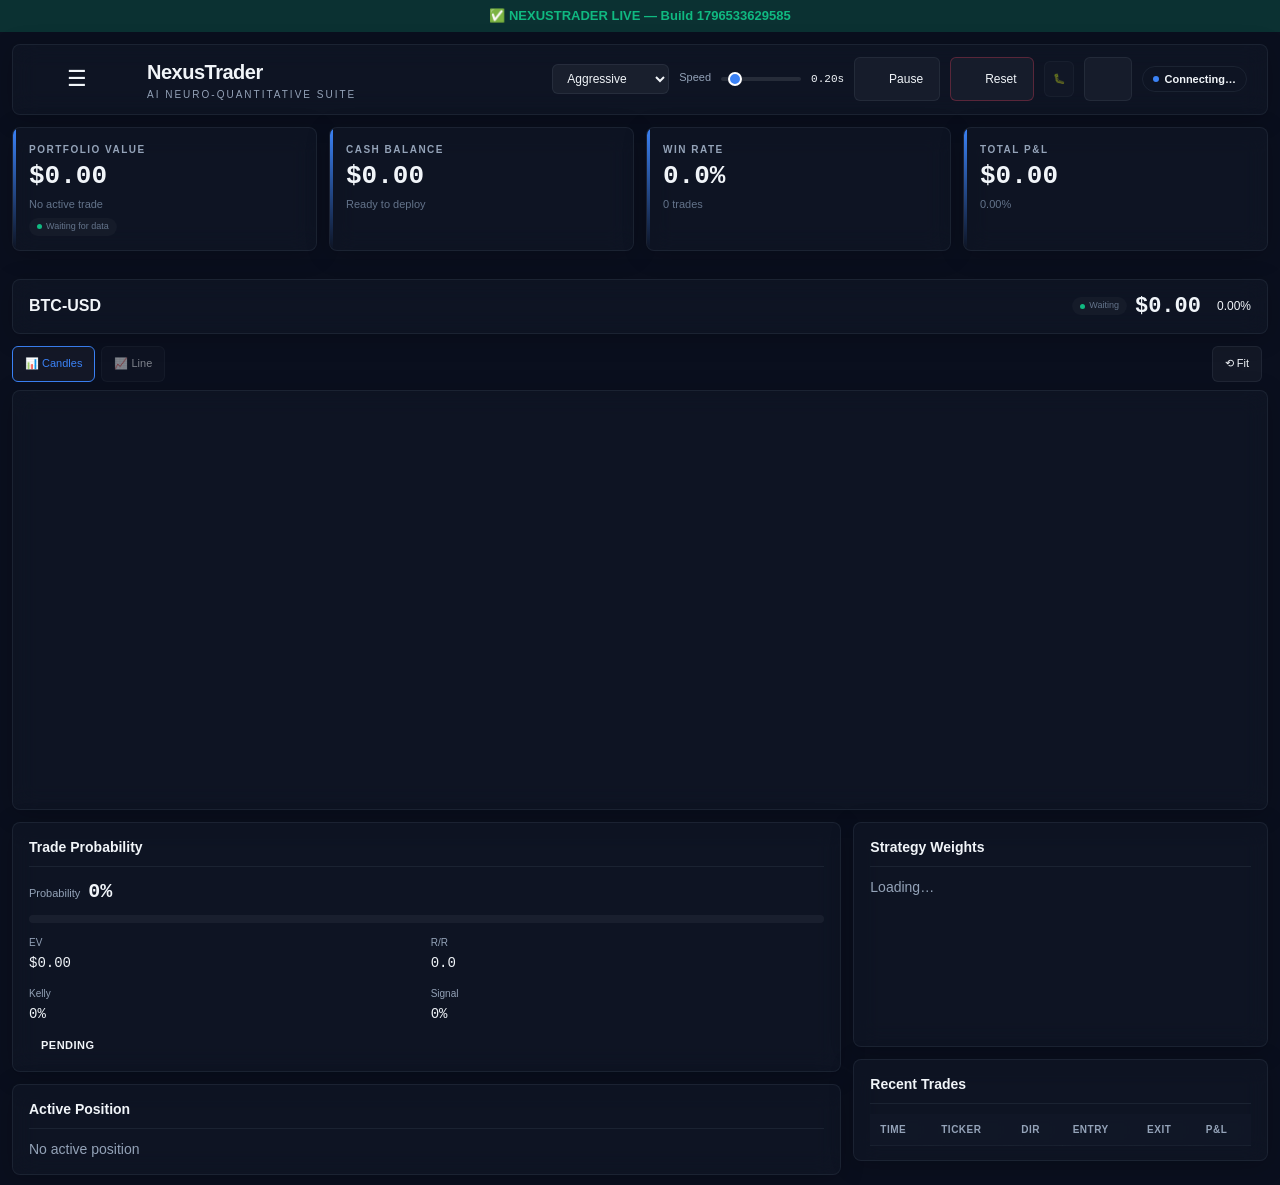
==== dashboard-v2/index.html @ 6fffb464 "swarm-dashboard iter 35: add tabindex=-1 to main for skip-link focus target" ====
<!DOCTYPE html>
<html lang="en">
<head>
  <meta charset="UTF-8">
  <meta name="viewport" content="width=device-width, initial-scale=1.0, viewport-fit=cover, user-scalable=no">
  <title>NexusTrader — AI Neuro-Quantitative Suite</title>
  <meta name="description" content="Algorithmic trading bot with real-time probability estimation, RL optimization, and LLaMA-powered analysis.">
  <meta name="build-timestamp" content="1784673479">
  <meta name="theme-color" content="#0a0f1e">
  <meta http-equiv="Cache-Control" content="no-cache, no-store, must-revalidate">
  <meta http-equiv="Pragma" content="no-cache">
  <meta http-equiv="Expires" content="0">
  <!-- Critical resource preloads: CSS + JS (system fonts = zero network dependency) -->
  <link rel="preload" href="/dashboard-v2/css/main.css?v=1784673479" as="style">
  <link rel="preload" href="/dashboard-v2/vendor/lucide.min.js" as="script">
  <link rel="preload" href="/dashboard-v2/vendor/lightweight-charts.standalone.production.js" as="script">
  <link rel="stylesheet" href="/dashboard-v2/css/main.css?v=1784673479">
  <link rel="manifest" href="/dashboard-v2/manifest.json">
  <meta name="apple-mobile-web-app-capable" content="yes">
  <meta name="apple-mobile-web-app-status-bar-style" content="black-translucent">
  <meta name="apple-mobile-web-app-title" content="NexusTrader">
  <link rel="apple-touch-icon" href="/dashboard-v2/icon-192.png">
  <link rel="icon" type="image/png" sizes="192x192" href="/dashboard-v2/icon-192.png">
  <link rel="icon" type="image/png" sizes="512x512" href="/dashboard-v2/icon-512.png">

  <!-- Vendor Libraries (self-hosted) -->
  <script src="/dashboard-v2/vendor/lightweight-charts.standalone.production.js"></script>
  <script src="/dashboard-v2/vendor/chart.umd.min.js"></script>
  <script src="/dashboard-v2/vendor/lucide.min.js"></script>

  <style>#open-drawer-btn svg{width:22px;height:22px;color:var(--text-primary)}</style>
</head>
<body>

<!-- Skip to main content link for keyboard/screen reader users -->
<a href="#main-content" class="sr-only" id="skip-link" style="position:absolute;left:-9999px;width:1px;height:1px;overflow:hidden;clip:rect(0,0,0,0)" tabindex="1">Skip to main content</a>
<script>
// Skip link: make visible on focus without inline onfocus handler (content_security_policy friendly)
document.getElementById('skip-link')?.addEventListener('focus', function() {
  this.style.position = 'fixed';
  this.style.left = '16px';
  this.style.top = '16px';
  this.style.width = 'auto';
  this.style.height = 'auto';
  this.style.background = '#111827';
  this.style.color = '#3b82f6';
  this.style.padding = '12px 20px';
  this.style.zIndex = '99999';
  this.style.borderRadius = '8px';
  this.style.fontSize = '16px';
  this.style.fontWeight = '700';
  this.style.outline = '2px solid #3b82f6';
  this.style.clip = 'auto';
  this.style.overflow = 'visible';
  this.style.textDecoration = 'none';
});
document.getElementById('skip-link')?.addEventListener('blur', function() {
  this.style.position = 'absolute';
  this.style.left = '-9999px';
  this.style.clip = 'rect(0,0,0,0)';
  this.style.overflow = 'hidden';
});
</script>

<!-- JS Alive Indicator -->
<div id="js-indicator" role="status" aria-live="polite" aria-atomic="true" style="background:rgba(244,63,94,0.2);color:var(--neon-red);text-align:center;padding:6px;font-weight:700;font-size:13px">⚡ Booting NexusTrader...</div>
<script>
(function() {
  var el = document.getElementById('js-indicator');
  if (el) {
    el.textContent = '✅ NEXUSTRADER LIVE — Build ' + Date.now();
    el.style.cssText = 'background:rgba(16,185,129,0.2);color:var(--neon-green);text-align:center;padding:6px;font-weight:700;font-size:13px';
  }
})();
</script>

<div class="dashboard-container">
<main id="main-content" role="main" tabindex="-1">

  <!-- ═════════ HEADER ═════════ -->
  <header class="glass-panel dashboard-header">
    <div class="brand">
      <button id="open-drawer-btn" class="btn" style="background:transparent;border:none;padding:6px 8px;font-size:22px;line-height:1;cursor:pointer;color:var(--text-primary);min-height:44px;min-width:44px" title="Menu" aria-label="Open navigation menu" aria-expanded="false" aria-controls="nav-drawer">
        <i data-lucide="menu" style="width:22px;height:22px" aria-hidden="true"></i>
        <span class="lucide-fallback" aria-hidden="true">☰</span>
      </button>
      <i data-lucide="cpu" style="color:var(--neon-blue);width:28px;height:28px" aria-hidden="true"></i>
      <div><h1>NexusTrader</h1><p>AI Neuro-Quantitative Suite</p></div>
    </div>
    <div class="controls-bar">
      <select id="risk-mode-select" aria-label="Risk mode">
        <option value="conservative">Conservative</option>
        <option value="aggressive" selected>Aggressive</option>
        <option value="hyper_growth">Hyper-Growth</option>
      </select>
      <label for="speed-slider" style="font-size:11px;color:var(--text-secondary)">Speed</label>
      <input type="range" id="speed-slider" min="0.05" max="1.5" step="0.05" value="0.2" style="width:80px" aria-label="Simulation speed">
      <span id="speed-label" style="font-size:11px;font-family:var(--font-mono)">0.20s</span>
      <button class="btn" id="play-pause-btn">
        <i data-lucide="pause" style="width:14px;height:14px"></i>
        <span id="play-pause-text">Pause</span>
      </button>
      <button class="btn" id="reset-btn" style="border-color:rgba(244,63,94,0.3)" aria-label="Reset simulation">
        <i data-lucide="rotate-ccw" style="color:var(--neon-red);width:14px;height:14px"></i> Reset
      </button>
      <button class="btn btn-sm" id="btn-dev-toggle" style="font-family:monospace;font-size:10px;padding:4px 8px;opacity:0.5" title="Toggle Debug Mode" aria-label="Toggle debug mode">🐛</button>
      <div class="notification-dropdown-container">
        <button class="btn" id="notification-bell-btn" style="position:relative" aria-label="Notifications" aria-haspopup="true" aria-expanded="false">
          <i data-lucide="bell" style="width:14px;height:14px"></i>
          <span id="notification-badge" style="display:none" aria-hidden="true">0</span>
        </button>
        <div id="notification-dropdown" class="glass-panel" style="display:none" role="menu" aria-label="System notifications">
          <div class="flex-between" style="border-bottom:1px solid var(--border-color);padding-bottom:8px;margin-bottom:8px">
            <span style="font-weight:600">System Alerts</span>
            <button id="clear-notifications-btn" class="btn btn-sm btn-danger">Clear All</button>
          </div>
          <div id="notification-list"></div>
        </div>
      </div>
      <div class="status-badge" id="bot-status" role="status" aria-live="polite"><span class="dot" aria-hidden="true"></span><span id="status-text">Connecting…</span></div>
      <div class="status-badge" id="safety-badge" style="display:none;background:rgba(244,63,94,0.1);border-color:var(--neon-red);color:var(--neon-red)" role="alert"><span class="dot" aria-hidden="true"></span><span id="safety-text">KillSwitch</span></div>
    </div>
  </header>

  <!-- ═════════ NAV DRAWER ═════════ -->
  <div id="nav-drawer-overlay" aria-hidden="true"></div>
  <div id="nav-drawer" role="dialog" aria-modal="true" aria-label="Navigation menu">
    <div class="flex-between" style="border-bottom:1px solid var(--border-color);padding-bottom:12px;margin-bottom:16px">
      <div style="display:flex;align-items:center;gap:8px">
        <i data-lucide="activity" style="width:18px;height:18px;color:var(--neon-blue)" aria-hidden="true"></i>
        <span style="font-weight:700;font-size:14px;letter-spacing:1px">NEXUSTRADER</span>
      </div>
      <button id="close-drawer-btn" class="btn" style="background:transparent;border:none;padding:4px" aria-label="Close navigation menu"><i data-lucide="x" style="width:18px;height:18px" aria-hidden="true"></i></button>
    </div>
    <nav style="display:flex;flex-direction:column;gap:4px" aria-label="Main navigation">
      <button class="nav-tab active" data-tab="tab-dashboard"><i data-lucide="layout-dashboard" style="width:16px;height:16px" aria-hidden="true"></i> Dashboard</button>
      <button class="nav-tab" data-tab="tab-neural" role="tab"><i data-lucide="brain-circuit" style="width:16px;height:16px" aria-hidden="true"></i> Training</button>
      <button class="nav-tab" data-tab="tab-assets" role="tab"><i data-lucide="coins" style="width:16px;height:16px;color:var(--neon-blue)" aria-hidden="true"></i> Assets</button>
      <button class="nav-tab" data-tab="tab-strategy" role="tab"><i data-lucide="trending-up" style="width:16px;height:16px;color:var(--neon-green)" aria-hidden="true"></i> Strategy</button>
      <button class="nav-tab" data-tab="tab-llm" role="tab"><i data-lucide="brain-circuit" style="width:16px;height:16px;color:var(--neon-green)" aria-hidden="true"></i> LLM</button>
      <button class="nav-tab" data-tab="tab-agents" role="tab"><i data-lucide="bot" style="width:16px;height:16px" aria-hidden="true"></i> AI Agents</button>
      <button class="nav-tab" data-tab="tab-settings" role="tab"><i data-lucide="sliders" style="width:16px;height:16px" aria-hidden="true"></i> Trading System</button>
      <button class="nav-tab" data-tab="tab-optimizations" role="tab"><i data-lucide="zap" style="width:16px;height:16px;color:var(--neon-blue)" aria-hidden="true"></i> Optimizations</button>
      <button class="nav-tab" data-tab="tab-architecture" role="tab"><i data-lucide="network" style="width:16px;height:16px" aria-hidden="true"></i> Architecture</button>
      <button class="nav-tab" data-tab="tab-logs" role="tab"><i data-lucide="terminal" style="width:16px;height:16px" aria-hidden="true"></i> System Logs</button>
    </nav>
  </div>

  <!-- ═════════ SIMULATION PROGRESS ═════════ -->
  <div id="sim-progress-container" class="glass-panel" style="display:none;padding:8px 14px;margin-bottom:12px;align-items:center;gap:10px" role="progressbar" aria-valuenow="0" aria-valuemin="0" aria-valuemax="100" aria-label="Simulation progress">
    <i data-lucide="loader-2" class="animate-spin" style="width:14px;height:14px;color:var(--neon-purple)" aria-hidden="true"></i>
    <span style="font-size:11px;font-weight:600">Simulation:</span>
    <div style="flex:1;height:6px;background:rgba(255,255,255,0.05);border-radius:3px;overflow:hidden"><div id="sim-progress-bar" style="width:0%;height:100%;background:linear-gradient(90deg,var(--neon-blue),var(--neon-purple));transition:width 0.1s"></div></div>
    <span id="sim-progress-label" style="font-size:11px;font-family:var(--font-mono);color:var(--text-secondary)">0%</span>
  </div>

  <!-- ═════════ KPI GRID ═════════ -->
  <div class="kpi-grid" role="region" aria-label="Key performance indicators">
    <div class="glass-panel kpi-card" aria-label="Portfolio value"><div class="kpi-title">Portfolio Value</div><div class="kpi-value" id="val-equity">$0.00</div><div class="kpi-sub" id="val-unrealized-pnl">No active trade</div><div class="data-freshness" id="freshness-portfolio" style="margin-top:6px"><span class="freshness-dot"></span><span class="freshness-text">Waiting for data</span></div></div>
    <div class="glass-panel kpi-card" aria-label="Cash balance"><div class="kpi-title">Cash Balance</div><div class="kpi-value" id="val-balance">$0.00</div><div class="kpi-sub">Ready to deploy</div></div>
    <div class="glass-panel kpi-card" aria-label="Win rate"><div class="kpi-title">Win Rate</div><div class="kpi-value" id="val-winrate">0.0%</div><div class="kpi-sub" id="val-trade-count">0 trades</div></div>
    <div class="glass-panel kpi-card" aria-label="Total profit and loss"><div class="kpi-title">Total P&amp;L</div><div class="kpi-value" id="val-total-pnl">$0.00</div><div class="kpi-sub" id="val-total-pnl-percent">0.00%</div></div>
  </div>

  <!-- ═════════ TICKER SWITCHER ═════════ -->
  <div class="ticker-switcher" id="ticker-switcher-bar" role="tablist" aria-label="Select ticker symbol"></div>

  <!-- ═══════════════════ TAB: DASHBOARD ═══════════════════ -->
  <div id="tab-dashboard" class="tab-content active">
    <div class="glass-panel flex-between" style="padding:10px 16px;margin-bottom:12px">
      <span id="chart-ticker-title" style="font-weight:700;font-size:16px">BTC-USD</span>
      <div style="display:flex;align-items:center;gap:8px">
        <div class="data-freshness" id="freshness-chart" role="status" aria-live="polite"><span class="freshness-dot"></span><span class="freshness-text">Waiting</span></div>
        <span id="ticker-price" style="font-size:22px;font-weight:700;font-family:var(--font-mono)">$0.00</span><span id="ticker-change" style="font-size:12px;margin-left:8px">0.00%</span>
      </div>
    </div>
    <div class="flex-between" style="margin-bottom:8px">
      <div class="chart-type-toggles" role="radiogroup" aria-label="Chart type">
        <button class="btn btn-sm chart-type-btn active" data-type="candles" role="radio" aria-checked="true">📊 Candles</button>
        <button class="btn btn-sm chart-type-btn" data-type="line" role="radio" aria-checked="false">📈 Line</button>
      </div>
      <div style="display:flex;align-items:center;gap:6px">
        <button class="btn btn-sm" id="chart-reset-zoom" title="Reset chart zoom" aria-label="Reset chart zoom">⟲ Fit</button>
        <span id="chart-data-info" style="font-size:10px;color:var(--text-secondary)"></span>
      </div>
    </div>
    <div class="glass-panel chart-container" id="main-chart" role="figure" aria-label="Price chart" aria-live="polite"></div>

    <div class="two-col" style="margin-top:12px">
      <div>
        <!-- Probability -->
        <div class="glass-panel" style="padding:14px 16px;margin-bottom:12px">
          <div class="section-title">Trade Probability</div>
          <div style="margin-bottom:8px"><span style="font-size:11px;color:var(--text-secondary)">Probability</span><span id="prob-value" style="font-size:20px;font-weight:700;margin-left:8px;font-family:var(--font-mono)">0%</span></div>
          <div class="prob-gauge-bg mb-sm"><div class="prob-gauge-fill" id="prob-gauge" style="width:0%"></div></div>
          <div class="prob-grid">
            <div><span style="font-size:10px;color:var(--text-secondary)">EV</span><br><span id="val-ev" style="font-family:var(--font-mono)">$0.00</span></div>
            <div><span style="font-size:10px;color:var(--text-secondary)">R/R</span><br><span id="val-rr" style="font-family:var(--font-mono)">0.0</span></div>
            <div><span style="font-size:10px;color:var(--text-secondary)">Kelly</span><br><span id="val-kelly" style="font-family:var(--font-mono)">0%</span></div>
            <div><span style="font-size:10px;color:var(--text-secondary)">Signal</span><br><span id="val-sig-strength" style="font-family:var(--font-mono)">0%</span></div>
          </div>
          <div style="margin-top:8px"><span id="viability-badge" class="viability-badge">PENDING</span></div>
        </div>
        <!-- Position -->
        <div class="glass-panel" style="padding:14px 16px"><div class="section-title">Active Position</div><div id="position-details-container" style="color:var(--text-secondary)">No active position</div></div>
      </div>
      <div>
        <!-- Weights -->
        <div class="glass-panel" style="padding:14px 16px;margin-bottom:12px">
          <div class="section-title">Strategy Weights</div>
          <div style="max-height:200px;overflow-y:auto;margin-bottom:8px" id="weights-container"><span style="color:var(--text-secondary)">Loading…</span></div>
          <canvas id="weights-chart" style="max-height:120px"></canvas>
        </div>
        <!-- Trades -->
        <div class="glass-panel" style="padding:14px 16px">
          <div class="section-title">Recent Trades</div>
          <div class="scroll-y" style="max-height:300px"><table class="trade-table"><thead><tr><th>Time</th><th>Ticker</th><th>Dir</th><th>Entry</th><th>Exit</th><th>P&L</th></tr></thead><tbody id="recent-trades-list"></tbody></table></div>
        </div>
      </div>
    </div>
  </div>

  <!-- ═══════════════════ TAB: TRAINING ═══════════════════ -->
  <div id="tab-neural" class="tab-content">
    <div class="two-col">
      <div>
        <div class="glass-panel" style="padding:14px 16px;margin-bottom:12px">
          <div class="section-title">Policy Brains</div>
          <div id="neural-brains-list" class="scroll-y" style="max-height:300px"></div>
          <button class="btn btn-primary mt-sm" id="btn-train-brain"><i data-lucide="brain" style="width:14px;height:14px"></i> Train Active Brain</button>
        </div>
        <div class="glass-panel" style="padding:14px 16px;margin-bottom:12px">
          <div class="section-title">Historical Pipeline</div>
          <p style="font-size:11px;color:var(--text-secondary);margin-bottom:8px">Run look-ahead labeling on historical data to train the policy network offline.</p>
          <button class="btn btn-primary" id="btn-run-training"><i data-lucide="play" style="width:14px;height:14px"></i> Run Training Pipeline</button>
        </div>
      </div>
      <div>
        <div class="glass-panel" style="padding:14px 16px">
          <div class="section-title">Neural Architecture</div>
          <div class="form-group"><label>Type</label><select id="arch-type"><option value="simple">PolicyNetwork (Simple)</option><option value="sequential">SequentialPolicyNet</option><option value="transformer">TransformerPolicyNet</option></select></div>
          <div class="form-grid">
            <div class="form-group"><label>Hidden Dim</label><input type="number" id="arch-hidden-dim" value="12"></div>
            <div class="form-group"><label>Hidden Layers</label><input type="number" id="arch-hidden-layers" value="1"></div>
            <div class="form-group"><label>Learning Rate</label><input type="number" id="arch-lr" value="0.01" step="0.001"></div>
            <div class="form-group"><label>Dropout</label><input type="number" id="arch-dropout" value="0.0" step="0.05"></div>
            <div class="form-group"><label>Optimizer</label><select id="arch-optimizer"><option>Adam</option><option>SGD</option><option>RMSprop</option></select></div>
          </div>
          <div class="card-row mt-sm"><button class="btn btn-primary" id="btn-save-arch">Save Architecture</button><button class="btn" id="btn-run-nn-tests">Run Tests</button></div>
        </div>
      </div>
    </div>
  </div>

  <!-- ═══════════════════ TAB: ASSETS ═══════════════════ -->
  <div id="tab-assets" class="tab-content">
    <div class="glass-panel" style="padding:14px 16px">
      <div class="flex-between mb-sm">
        <div class="section-title" style="margin-bottom:0;border:none">Tracked Assets</div>
        <div><span id="exchange-status" style="font-size:11px;margin-right:10px"></span><button class="btn btn-sm" id="btn-refresh-exchange">Check Exchange</button><button class="btn btn-sm btn-primary" id="btn-add-asset">+ Add Asset</button></div>
      </div>
      <div class="scroll-y" style="max-height:400px"><table class="trade-table"><thead><tr><th>Ticker</th><th>Name</th><th>Status</th><th>Added</th><th>Actions</th></tr></thead><tbody id="assets-tbody"></tbody></table></div>
    </div>
  </div>

  <!-- ═══════════════════ TAB: STRATEGY ═══════════════════ -->
  <div id="tab-strategy" class="tab-content">
    <div class="flex-between" style="margin-bottom:12px">
      <h2 style="color:var(--neon-blue);font-size:16px">🎯 Strategy Signal Monitor</h2>
      <button class="btn btn-sm" id="btn-refresh-strategy">🔄 Refresh</button>
    </div>
    <div id="strategy-panel"></div>
  </div>

  <!-- ═══════════════════ TAB: LLM ═══════════════════ -->
  <div id="tab-llm" class="tab-content">
    <h2 style="color:var(--neon-blue);font-size:16px;margin-bottom:12px">🔮 LLM Integration</h2>
    <div class="two-col">
      <div>
        <div class="glass-panel" style="padding:16px;margin-bottom:12px">
          <div class="section-title">Connection Status</div>
          <div style="margin-top:8px">
            <div>Status: <span id="llm-status-text" style="font-weight:700">Checking...</span></div>
            <div style="font-size:11px;margin-top:4px">Model: <span id="llm-status-model" style="color:var(--text-secondary)">—</span></div>
            <div style="font-size:11px">Speed: <span id="llm-status-speed" style="color:var(--text-secondary)">—</span></div>
          </div>
          <div style="margin-top:12px">
            <div style="font-size:11px;margin-bottom:4px">Last Sentiment:</div>
            <div>Direction: <span id="llm-sentiment-dir" style="font-weight:700">—</span></div>
            <div>Score: <span id="llm-sentiment-score" style="color:var(--text-secondary)">—</span></div>
          </div>
        </div>
        <div class="glass-panel" style="padding:16px">
          <div class="section-title">Actions</div>
          <div class="card-row" style="margin-top:8px">
            <button class="btn btn-sm" id="btn-llm-test">🧪 Test Query</button>
            <button class="btn btn-sm" id="btn-llm-sentiment">📈 Sentiment Analysis</button>
            <button class="btn btn-sm" id="btn-llm-regime">🔄 Regime Detection</button>
          </div>
        </div>
      </div>
      <div>
        <div class="glass-panel" style="padding:16px;margin-bottom:12px">
          <div class="section-title">Configuration</div>
          <div class="form-group"><label>Host</label><input id="llm-host" placeholder="192.168.0.77"></div>
          <div class="form-group"><label>Port</label><input id="llm-port" placeholder="8080"></div>
          <div class="form-group toggle"><span>Enable LLaMA</span><label><input type="checkbox" id="llm-enabled"><span class="track"></span></label></div>
          <div class="form-group toggle"><span>Fallback to OpenClaw</span><label><input type="checkbox" id="llm-fallback"><span class="track"></span></label></div>
          <div style="display:flex;gap:8px;margin-top:10px"><button class="btn btn-sm" id="btn-llm-save">💾 Save Config</button><button class="btn btn-sm" id="btn-llm-refresh">🔄 Refresh</button></div>
        </div>
      </div>
    </div>
    <div class="glass-panel" style="padding:16px;margin-top:10px" id="llm-result"><p style="color:var(--text-secondary)">Results appear here...</p></div>
  </div>

  <!-- ═══════════════════ TAB: AI AGENTS ═══════════════════ -->
  <div id="tab-agents" class="tab-content">
    <div class="flex-between" style="margin-bottom:12px">
      <h2 style="color:var(--neon-blue);font-size:16px">🤖 Quant Team Agents</h2>
      <div style="display:flex;gap:8px"><button class="btn btn-sm" id="btn-trigger-all">⚡ Trigger All</button><button class="btn btn-sm" id="btn-refresh-agents">🔄 Refresh</button></div>
    </div>
    <div id="agents-container"></div>
    <div class="flex-between" style="margin:16px 0 8px 0"><h3 style="color:var(--neon-green);font-size:14px">📝 Agent Prompts</h3><button class="btn btn-sm" id="btn-save-prompts">💾 Save Current Prompt</button></div>
    <div id="prompts-tab-container" class="glass-panel" style="padding:16px"></div>
    <div style="margin:16px 0 8px 0"><h3 style="color:var(--neon-yellow);font-size:14px">⚙️ Agent LLM Config</h3></div>
    <div class="glass-panel" style="padding:16px">
      <div class="form-grid">
        <div class="form-group"><label>Provider</label><input id="agent-llm-provider" placeholder="anthropic"></div>
        <div class="form-group"><label>Model</label><input id="agent-llm-model" placeholder="claude-sonnet-4-20250514"></div>
        <div class="form-group"><label>Base URL</label><input id="agent-llm-url" placeholder="https://api.anthropic.com"></div>
      </div>
      <div class="form-group toggle"><span>Enable Agents</span><label><input type="checkbox" id="agent-llm-enabled"><span class="track"></span></label></div>
      <button class="btn btn-sm" id="btn-save-agent-llm" style="margin-top:8px">💾 Save LLM Config</button>
    </div>
  </div>

  <!-- ═══════════════════ TAB: TRADING SYSTEM ═══════════════════ -->
  <div id="tab-settings" class="tab-content">
    <div class="two-col">
      <div>
        <div class="glass-panel" style="padding:14px 16px;margin-bottom:12px">
          <div class="section-title">Trading Configuration</div>
          <div class="form-grid">
            <div class="form-group"><label>Max Position Size ($)</label><input type="number" id="config-max-position"></div>
            <div class="form-group"><label>Max Drawdown (%)</label><input type="number" id="config-max-drawdown"></div>
            <div class="form-group"><label>Cooldown (min)</label><input type="number" id="config-cooldown"></div>
            <div class="form-group"><label>TP Multiplier</label><input type="number" id="config-tp" step="0.1"></div>
            <div class="form-group"><label>SL Multiplier</label><input type="number" id="config-sl" step="0.1"></div>
          </div>
          <div class="card-row mt-sm"><button class="btn btn-primary" id="btn-save-config">Save Config</button><button class="btn" id="btn-reset-cooldowns">Reset Cooldowns</button></div>
        </div>

        <div class="glass-panel broker-config-panel">
          <div class="section-title">Broker Configuration</div>
          <div id="broker-status-display" style="font-size:11px;margin-bottom:10px"></div>
          <div class="form-grid">
            <div class="form-group"><label>Broker</label><select id="config-broker-type"><option value="kraken">Kraken</option><option value="coinbase">Coinbase</option><option value="binance">Binance</option></select></div>
            <div class="form-group"><label>API Key</label><input type="text" id="config-broker-key" placeholder="Your API key"></div>
            <div class="form-group"><label>API Secret</label><input type="password" id="config-broker-secret" placeholder="Your API secret"></div>
            <div class="form-group"><label>Trading Mode</label><select id="config-trading-mode"><option value="paper">Paper Trading</option><option value="live">Live Trading</option></select></div>
          </div>
          <div class="card-row mt-sm"><button class="btn btn-primary" id="btn-save-broker">Save Broker Config</button><button class="btn btn-success" id="btn-test-broker">Test Connection</button></div>
        </div>

        <div class="glass-panel" style="padding:14px 16px">
          <div class="section-title">Daily Profit Goal</div>
          <div class="form-group"><label>Target ($)</label><input type="number" id="daily-goal-amount"></div>
          <div class="form-group toggle"><span>Enable Goal</span><label><input type="checkbox" id="daily-goal-enabled"><span class="track"></span></label></div>
          <div id="daily-goal-status" style="font-size:11px;color:var(--text-secondary);margin-bottom:8px"></div>
          <button class="btn btn-primary" id="btn-set-daily-goal">Set Goal</button>
        </div>
      </div>
      <div>
        <div class="glass-panel" style="padding:14px 16px;margin-bottom:12px">
          <div class="section-title">Backtest</div>
          <button class="btn btn-primary mb-sm" id="btn-backtest">Run Backtest</button>
          <div id="backtest-results" style="font-size:11px;max-height:300px;overflow-y:auto"></div>
        </div>
        <div class="glass-panel" style="padding:14px 16px">
          <div class="section-title">Backups</div>
          <button class="btn btn-primary" id="btn-create-backup">Create Backup</button>
        </div>
      </div>
    </div>
  </div>

  <!-- ═══════════════════ TAB: OPTIMIZATIONS ═══════════════════ -->
  <div id="tab-optimizations" class="tab-content">
    <div class="glass-panel" style="padding:14px 16px">
      <div class="section-title">Optimization Suggestions</div>
      <div id="optimizations-list" class="scroll-y" style="max-height:400px"></div>
      <div class="card-row mt-sm">
        <button class="btn btn-primary" id="btn-apply-all-opts">Apply All</button>
        <button class="btn" id="btn-review-opts">Review</button>
        <button class="btn" id="btn-opt-params">Optimize Parameters</button>
        <button class="btn" id="btn-opt-longterm">📈 Long-Term Optimize</button>
        <button class="btn btn-sm btn-danger" id="btn-flush-opts">🗑️ Flush All</button>
      </div>
    </div>
  </div>

  <!-- ═══════════════════ TAB: ARCHITECTURE ═══════════════════ -->
  <div id="tab-architecture" class="tab-content">
    <div class="flex-between" style="margin-bottom:12px">
      <h2 style="color:var(--neon-blue);font-size:16px">🏗️ System Architecture</h2>
      <button class="btn btn-sm" id="btn-refresh-arch">🔄 Refresh</button>
    </div>
    <div id="architecture-diagram"></div>
  </div>

  <!-- ═══════════════════ TAB: SYSTEM LOGS ═══════════════════ -->
  <div id="tab-logs" class="tab-content">
    <div class="glass-panel" style="padding:14px 16px">
      <div class="flex-between mb-sm"><div class="section-title" style="margin-bottom:0;border:none">System Logs</div><button class="btn btn-sm" id="btn-refresh-logs">🔄 Refresh</button></div>
      <div id="system-logs" class="scroll-y" style="max-height:500px;font-family:var(--font-mono)"></div>
    </div>
  </div>

</main>
</div><!-- /.dashboard-container -->

<!-- Toast Container -->
<div id="toast-container" role="status" aria-live="polite" aria-relevant="additions" aria-label="Notifications"></div>

<!-- Fatal Error Display -->
<div id="fatal-error-display" style="display:none;position:fixed;bottom:0;left:0;right:0;background:rgba(244,63,94,0.95);color:white;padding:12px;z-index:99999;font-family:monospace;font-size:12px;max-height:200px;overflow-y:auto" role="alert" aria-live="assertive" aria-label="Fatal error"></div>

<script>
// Global error trap
window.onerror = function(m,u,l,c,e) {
  var el = document.getElementById('fatal-error-display');
  el.style.display='block';
  el.innerHTML+='<div>❌ '+m+'<br><small>'+u+':'+l+'</small></div>';
};
window.addEventListener('unhandledrejection',function(e) {
  var el = document.getElementById('fatal-error-display');
  el.style.display='block';
  el.innerHTML+='<div>❌ Promise: '+(e.reason||'unknown')+'</div>';
});
</script>

<!-- Service Worker Registration -->
<script>
if ('serviceWorker' in navigator) {
  window.addEventListener('load', () => {
    navigator.serviceWorker.register('/dashboard-v2/sw.js').then((reg) => {
      console.log('[SW] Registered:', reg.scope);
    }).catch((err) => {
      console.log('[SW] Registration failed:', err);
    });
  });
}
</script>

<!-- Application Scripts (order matters!) — cache bust via inline timestamp -->
<script>
(function() { 
  var ts = Date.now();
  var scripts = ['api','router','dashboard','neural','assets','llm','agents','settings','strategy','optimizations','architecture','logs'];
  function loadNext(i) {
    if (i >= scripts.length) return;
    var s = document.createElement('script');
    s.src = '/dashboard-v2/js/' + scripts[i] + '.js?v=' + ts;
    s.onload = function() { loadNext(i+1); };
    s.onerror = function() { console.error('Failed to load ' + scripts[i]); loadNext(i+1); };
    document.body.appendChild(s);
  }
  loadNext(0);
})();
</script>
<noscript><div style="background:rgba(244,63,94,0.2);color:var(--neon-red);text-align:center;padding:20px;font-weight:700">JavaScript is required to run NexusTrader Dashboard.</div></noscript>

</body>
</html>
---- dashboard-v2/css/main.css ----
/**
 * main.css — NexusTrader Dashboard v3
 * Design System: Dark cyberpunk with neon accents
 * Clean, consistent, no specificity wars
 */

/* ═══════════ DESIGN TOKENS ═══════════ */
:root {
  --bg-deep: #0a0f1e;
  --bg-card: #111827;
  --bg-surface: rgba(17, 24, 39, 0.6);
  --text-primary: #f1f5f9;
  --text-secondary: #94a3b8;
  --text-muted: #64748b;
  --border-color: rgba(148, 163, 184, 0.1);
  --border-hover: rgba(148, 163, 184, 0.2);
  --neon-blue: #3b82f6;
  --neon-green: #10b981;
  --neon-red: #f43f5e;
  --neon-purple: #8b5cf6;
  --neon-yellow: #f59e0b;
  --neon-cyan: #06b6d4;
  --neon-pink: #ec4899;
  --font-mono: 'JetBrains Mono', 'Fira Code', 'Cascadia Code', 'Menlo', 'Consolas', monospace;
  --radius: 8px;
  --radius-sm: 6px;
  --transition: 0.2s ease;
  --shadow-card: 0 4px 24px rgba(0,0,0,0.2);
  --shadow-dropdown: 0 12px 40px rgba(0,0,0,0.6);
  --focus-ring: 0 0 0 2px rgba(59,130,246,0.3);
}

/* ═══════════ RESET ═══════════ */
*, *::before, *::after { box-sizing: border-box; margin: 0; padding: 0; }
html { -webkit-text-size-adjust: 100%; }
/* System font stack — no web fonts, no FOIT, no FOUT. Renders instantly on all platforms.
   Mono stack: JetBrains → Fira → Cascadia → Menlo → Consolas → monospace */
body {
  background: var(--bg-deep);
  color: var(--text-primary);
  font-family: -apple-system, BlinkMacSystemFont, 'Segoe UI', Roboto, 'Helvetica Neue', Arial, sans-serif;
  font-size: 14px;
  line-height: 1.5;
  min-height: 100vh;
  -webkit-font-smoothing: antialiased;
}

/* ═══════════ LAYOUT ═══════════ */
.dashboard-container { max-width: 1440px; margin: 0 auto; padding: 12px; }

.dashboard-header {
  display: flex; align-items: center; justify-content: space-between;
  padding: 12px 20px; margin-bottom: 12px; flex-wrap: wrap; gap: 12px;
}
.brand { display: flex; align-items: center; gap: 12px; }
.brand h1 { font-size: 20px; font-weight: 700; letter-spacing: -0.5px; }
.brand p { font-size: 10px; color: var(--text-secondary); text-transform: uppercase; letter-spacing: 2px; }
.controls-bar { display: flex; align-items: center; gap: 10px; flex-wrap: wrap; }

.two-col { display: grid; grid-template-columns: 2fr 1fr; gap: 12px; align-items: start; }
/* Firefox: ensure grid gap respected */
@supports not (gap: 12px) { .two-col > * { margin-bottom: 12px; } .two-col > *:last-child { margin-bottom: 0; } }
@media (max-width: 900px) { .two-col { grid-template-columns: 1fr; } }

/* ═══════════ GLASS PANEL ═══════════ */
.glass-panel {
  background: var(--bg-surface);
  border: 1px solid var(--border-color);
  border-radius: var(--radius);
  box-shadow: var(--shadow-card);
  /* Safari: backdrop-filter needs -webkit- prefix before standard */
  -webkit-backdrop-filter: blur(12px);
  backdrop-filter: blur(12px);
}
/* Safari fallback: if backdrop-filter unsupported, use solid background */
@supports not ((-webkit-backdrop-filter: blur(12px)) or (backdrop-filter: blur(12px))) {
  .glass-panel { background: rgba(17, 24, 39, 0.95); }
}

/* ═══════════ BUTTONS ═══════════ */
.btn {
  background: rgba(255, 255, 255, 0.04);
  border: 1px solid var(--border-color);
  color: var(--text-primary);
  padding: 8px 16px; border-radius: var(--radius-sm);
  cursor: pointer; font-family: inherit; font-size: 12px; font-weight: 500;
  transition: all var(--transition);
  display: inline-flex; align-items: center; gap: 4px;
  white-space: nowrap; min-height: 44px;
  /* Ensure visible focus on touch */
  -webkit-tap-highlight-color: rgba(59,130,246,0.3);
}
.btn:hover { background: rgba(255, 255, 255, 0.08); border-color: var(--border-hover); }
.btn:active { transform: scale(0.97); }
.btn:disabled { opacity: 0.4; cursor: not-allowed; pointer-events: none; }

.btn-sm { padding: 6px 12px; font-size: 11px; min-height: 36px; }
.btn-primary { background: rgba(59, 130, 246, 0.15); border-color: rgba(59, 130, 246, 0.3); color: var(--neon-blue); }
.btn-primary:hover { background: rgba(59, 130, 246, 0.25); }
.btn-success { background: rgba(16, 185, 129, 0.15); border-color: rgba(16, 185, 129, 0.3); color: var(--neon-green); }
.btn-success:hover { background: rgba(16, 185, 129, 0.25); }
.btn-danger { background: rgba(244, 63, 94, 0.1); border-color: rgba(244, 63, 94, 0.2); color: var(--neon-red); }
.btn-danger:hover { background: rgba(244, 63, 94, 0.2); }

/* ═══════════ FORM VALIDATION ═══════════ */
input.error, select.error, textarea.error {
  border-color: var(--neon-red) !important;
  box-shadow: 0 0 0 2px rgba(244, 63, 94, 0.15) !important;
}
input.valid, select.valid, textarea.valid {
  border-color: var(--neon-green) !important;
  box-shadow: 0 0 0 2px rgba(16, 185, 129, 0.1) !important;
}
.validation-message {
  font-size: 10px; margin-top: 2px; display: none;
}
.validation-message.error { display: block; color: var(--neon-red); }
.validation-message.valid { display: block; color: var(--neon-green); }
input:user-invalid, select:user-invalid, textarea:user-invalid {
  border-color: var(--neon-red);
  box-shadow: 0 0 0 2px rgba(244, 63, 94, 0.1);
}

/* ═══════════ EMPTY STATE ═══════════ */
.empty-state {
  display: flex; flex-direction: column; align-items: center;
  justify-content: center; padding: 40px 20px; text-align: center;
}
.empty-state-icon {
  font-size: 48px; margin-bottom: 16px; opacity: 0.4;
}
.empty-state-title {
  font-size: 16px; font-weight: 600; color: var(--text-secondary);
  margin-bottom: 8px;
}
.empty-state-desc {
  font-size: 12px; color: var(--text-muted);
  max-width: 320px; line-height: 1.5; margin-bottom: 16px;
}

/* Empty state role="status" for screen readers to announce dynamic content */
.empty-state[role="status"] { outline: none; }

/* ═══════════ FORM ELEMENTS ═══════════ */
input, select, textarea {
  background: rgba(255, 255, 255, 0.05);
  border: 1px solid var(--border-color);
  color: var(--text-primary);
  padding: 6px 10px; border-radius: var(--radius-sm);
  font-family: inherit; font-size: 12px; outline: none;
  transition: border-color var(--transition);
}
input:focus, select:focus, textarea:focus { border-color: var(--neon-blue); box-shadow: 0 0 0 2px rgba(59,130,246,0.15); }
input[type="range"] { padding: 0; height: 4px; background: rgba(255,255,255,0.1); border: none; -webkit-appearance: none; cursor: pointer; }
input[type="range"]::-webkit-slider-thumb { -webkit-appearance: none; width: 14px; height: 14px; border-radius: 50%; background: var(--neon-blue); border: 2px solid white; cursor: pointer; }
select { cursor: pointer; appearance: auto; }
select option { background: #1a1f2e; color: #e2e8f0; }
textarea { width: 100%; min-height: 80px; font-family: var(--font-mono); font-size: 11px; resize: vertical; line-height: 1.6; }
label { font-size: 12px; color: var(--text-secondary); display: block; margin-bottom: 4px; }
.form-group { margin-bottom: 10px; }
.form-group input, .form-group select { width: 100%; }
.form-grid { display: grid; grid-template-columns: repeat(auto-fit, minmax(160px, 1fr)); gap: 10px; }
@supports not (gap: 10px) { .form-grid > * { margin-bottom: 10px; } }

/* ═══════════ TOGGLE SWITCH ═══════════ */
.toggle { display: flex; align-items: center; justify-content: space-between; gap: 8px; }
.toggle input[type="checkbox"] { 
  position: absolute; width: 1px; height: 1px; padding: 0; margin: -1px;
  overflow: hidden; clip: rect(0,0,0,0); border: 0; 
}
.toggle .track {
  width: 40px; height: 22px; background: rgba(255,255,255,0.12);
  border: 2px solid rgba(255,255,255,0.2); border-radius: 11px;
  cursor: pointer; position: relative; transition: all 0.25s ease;
  display: inline-block; flex-shrink: 0;
}
.toggle .track::after {
  content: ''; position: absolute; top: 2px; left: 2px;
  width: 14px; height: 14px; background: #94a3b8; border-radius: 50%;
  transition: all 0.25s ease;
}
/* Allow keyboard focus on the hidden checkbox via the visible track label */
.toggle input:focus-visible + .track { outline: 2px solid var(--neon-blue); outline-offset: 3px; }
.toggle input:checked + .track { background: var(--neon-blue); border-color: var(--neon-blue); }
.toggle input:checked + .track::after { transform: translateX(18px); background: white; }

/* ═══════════ KPI CARDS ═══════════ */
.kpi-grid { display: grid; grid-template-columns: repeat(auto-fit, minmax(200px, 1fr)); gap: 12px; margin-bottom: 16px; }
@supports not (gap: 12px) { .kpi-grid > * { margin-bottom: 12px; } }
@media (max-width: 500px) { .kpi-grid { grid-template-columns: 1fr 1fr; } }
.kpi-card { padding: 14px 16px; position: relative; overflow: hidden; }
.kpi-card::after {
  content: ''; position: absolute; top: 0; left: 0; width: 3px; height: 100%;
  background: linear-gradient(180deg, var(--neon-blue), transparent);
  border-radius: var(--radius) 0 0 var(--radius);
}
.kpi-title { font-size: 10px; color: var(--text-secondary); text-transform: uppercase; letter-spacing: 1.5px; font-weight: 600; }
.kpi-value { font-size: 26px; font-weight: 700; font-family: var(--font-mono); margin: 4px 0; line-height: 1.2; transition: color 0.3s ease, opacity 0.3s ease; }
.kpi-sub { font-size: 11px; color: var(--text-muted); }

/* ═══════════ CHART ═══════════ */
.chart-container { height: 420px; min-height: 280px; }
@media (max-width: 900px) { .chart-container { height: 300px; } }

/* ═══════════ TICKER SWITCHER ═══════════ */
.ticker-switcher { display: flex; gap: 4px; flex-wrap: wrap; margin-bottom: 12px; }
.ticker-tab {
  background: rgba(255,255,255,0.03); border: 1px solid var(--border-color);
  color: var(--text-secondary); padding: 6px 14px; border-radius: var(--radius-sm);
  cursor: pointer; font-family: inherit; font-size: 12px; font-weight: 500;
  transition: all var(--transition); min-height: 36px;
}
.ticker-tab:hover { background: rgba(255,255,255,0.06); color: var(--text-primary); }
.ticker-tab.active-ticker { background: rgba(59,130,246,0.12); border-color: var(--neon-blue); color: var(--text-primary); }
.ticker-tab-name { margin-right: 6px; }
.ticker-tab-price { font-family: var(--font-mono); font-size: 10px; opacity: 0.8; }

/* ═══════════ NAV DRAWER ═══════════ */
#nav-drawer {
  position: fixed; top: 0; left: -280px; width: 280px; height: 100vh;
  background: var(--bg-card); border-right: 1px solid var(--border-color);
  z-index: 1000; transition: left 0.3s cubic-bezier(0.4,0,0.2,1);
  display: flex; flex-direction: column; padding: 20px 12px; overflow-y: auto;
}
#nav-drawer-overlay {
  display: none; position: fixed; inset: 0;
  background: rgba(0,0,0,0.65); backdrop-filter: blur(4px); z-index: 999;
}
.nav-tab {
  display: flex; align-items: center; gap: 10px;
  padding: 10px 14px; background: transparent; border: none; border-radius: var(--radius-sm);
  color: var(--text-secondary); font-family: inherit; font-size: 13px; font-weight: 500;
  cursor: pointer; text-align: left; transition: all var(--transition); width: 100%;
  min-height: 44px; /* WCAG 2.5.5 touch target */
}
.nav-tab:hover { background: rgba(255,255,255,0.04); color: var(--text-primary); }
.nav-tab.active { background: rgba(59,130,246,0.1); color: var(--neon-blue); font-weight: 600; }

/* ═══════════ TAB CONTENT ═══════════ */
.tab-content { display: none !important; }
.tab-content.active { display: block !important; }

/* ═══════════ SECTION TITLE ═══════════ */
.section-title {
  font-size: 14px; font-weight: 600; color: var(--text-primary);
  margin-bottom: 10px; padding-bottom: 8px;
  border-bottom: 1px solid var(--border-color);
}

/* ═══════════ TABLE ═══════════ */
.trade-table { width: 100%; border-collapse: collapse; font-size: 11px; }
.trade-table th {
  text-align: left; padding: 8px 10px; color: var(--text-secondary);
  font-weight: 600; border-bottom: 1px solid var(--border-color);
  text-transform: uppercase; font-size: 10px; letter-spacing: 0.5px;
  position: sticky; top: 0; background: rgba(17,24,39,0.95);
  backdrop-filter: blur(8px);
}
.trade-table td { padding: 6px 10px; border-bottom: 1px solid rgba(255,255,255,0.03); }
.trade-table tr:hover td { background: rgba(255,255,255,0.02); }

/* ═══════════ WEIGHT BARS ═══════════ */
.weight-bar { display: flex; align-items: center; gap: 8px; margin-bottom: 6px; }
.weight-label { font-size: 10px; width: 90px; text-align: right; color: var(--text-secondary); white-space: nowrap; }
.weight-fill { height: 18px; border-radius: 3px; background: linear-gradient(90deg, var(--neon-blue), var(--neon-purple)); transition: width 0.4s ease; min-width: 0; }
.weight-val { font-size: 10px; font-family: var(--font-mono); color: var(--text-muted); width: 42px; text-align: right; }

/* ═══════════ STATUS BADGE ═══════════ */
.status-badge {
  display: inline-flex; align-items: center; gap: 6px;
  padding: 4px 10px; border-radius: 20px; border: 1px solid var(--border-color);
  font-size: 11px; font-weight: 600;
}
.status-badge .dot { width: 6px; height: 6px; border-radius: 50%; background: var(--neon-blue); }
.status-badge.stopped .dot { background: var(--neon-red); }

/* ═══════════ TOAST ═══════════ */
#toast-container {
  position: fixed; top: 16px; right: 16px; z-index: 11000;
  display: flex; flex-direction: column; gap: 8px; pointer-events: none;
}
#toast-container:empty { display: none; }
.toast {
  background: rgba(17,24,39,0.95); border: 1px solid var(--border-color);
  border-radius: var(--radius); padding: 10px 16px; font-size: 12px;
  display: flex; align-items: center; gap: 8px;
  backdrop-filter: blur(12px); min-width: 200px; max-width: 400px;
  pointer-events: auto; box-shadow: 0 8px 32px rgba(0,0,0,0.4);
  position: relative; overflow: hidden;
}
.toast::before {
  content: ''; position: absolute; left: 0; top: 0; bottom: 0; width: 3px;
  border-radius: var(--radius) 0 0 var(--radius);
}
.toast-success::before { background: var(--neon-green); }
.toast-error::before { background: var(--neon-red); }
.toast-info::before { background: var(--neon-blue); }
.toast-warn::before { background: var(--neon-yellow); }

/* ═══════════ NOTIFICATION DROPDOWN ═══════════ */
.notification-dropdown-container { position: relative; z-index: 1100; }
#notification-dropdown {
  z-index: 99999; position: absolute; right: 0; top: calc(100% + 8px);
  width: 340px; max-height: 420px; overflow-y: auto; padding: 12px;
  border-radius: var(--radius); background: rgba(17,24,39,0.98);
  border: 1px solid var(--border-color);
  box-shadow: 0 12px 40px rgba(0,0,0,0.6);
}
#notification-badge {
  position: absolute; top: -6px; right: -6px;
  background: var(--neon-red); color: white; border-radius: 50%;
  font-size: 8px; padding: 2px 5px; font-weight: 800;
  border: 2px solid var(--bg-deep); min-width: 18px; text-align: center;
}

/* ═══════════ PROBABILITY GAUGE ═══════════ */
.prob-gauge-bg { height: 8px; background: rgba(255,255,255,0.05); border-radius: 4px; overflow: hidden; }
.prob-gauge-fill { height: 100%; border-radius: 4px; transition: width 0.4s ease; background: linear-gradient(90deg, var(--neon-red), var(--neon-yellow), var(--neon-green)); }
.prob-grid { display: grid; grid-template-columns: 1fr 1fr; gap: 8px; }
@supports not (gap: 8px) { .prob-grid > * { margin-bottom: 8px; } }

/* ═══════════ VIABILITY BADGE ═══════════ */
.viability-badge {
  display: inline-block; padding: 4px 12px; border-radius: 4px;
  font-size: 11px; font-weight: 700; text-transform: uppercase; letter-spacing: 0.5px;
}

/* ═══════════ CHART TOGGLE ═══════════ */
.chart-type-toggles { display: flex; gap: 6px; }
.chart-type-btn { opacity: 0.5; transition: opacity 0.15s; }
.chart-type-btn.active { opacity: 1; border-color: var(--neon-blue); color: var(--neon-blue); }

/* ═══════════ BROKER PANEL ═══════════ */
.broker-config-panel { padding: 14px 16px; margin-bottom: 12px; }

/* ═══════════ SCROLLBAR ═══════════ */
.scroll-y {
  max-height: 300px; overflow-y: auto; overflow-x: hidden;
  scrollbar-width: thin; scrollbar-color: rgba(255,255,255,0.1) transparent;
}
.scroll-y::-webkit-scrollbar { width: 4px; }
.scroll-y::-webkit-scrollbar-thumb { background: rgba(255,255,255,0.1); border-radius: 2px; }
.scroll-y::-webkit-scrollbar-track { background: transparent; }

/* ═══════════ DATA FRESHNESS INDICATOR ═══════════ */
.data-freshness {
  display: inline-flex; align-items: center; gap: 4px;
  font-size: 9px; color: var(--text-muted);
  padding: 2px 8px; border-radius: 10px;
  background: rgba(255,255,255,0.03);
  white-space: nowrap;
}
.data-freshness .freshness-dot {
  width: 5px; height: 5px; border-radius: 50%;
  background: var(--neon-green);
  animation: pulse 2s ease-in-out infinite;
}
.data-freshness.stale .freshness-dot { background: var(--neon-red); animation: none; }
.data-freshness.stale { color: var(--neon-red); }
.data-freshness.loading .freshness-dot {
  background: var(--neon-yellow);
  animation: pulse 0.6s ease-in-out infinite;
}

/* ═══════════ COLOR-BLIND SAFE PATTERNS ═══════════ */
/* Use patterns + shapes alongside colors for PnL direction */
.pnl-up { color: var(--neon-green); }
.pnl-up::before { content: '▲ '; font-size: 10px; }
.pnl-down { color: var(--neon-red); }
.pnl-down::before { content: '▼ '; font-size: 10px; }
.pnl-neutral { color: var(--text-secondary); }

/* Striped pattern for charts to aid color-blind users */
.colorblind-stripes {
  background: repeating-linear-gradient(45deg,
    transparent 0px, transparent 4px,
    rgba(255,255,255,0.08) 4px, rgba(255,255,255,0.08) 8px) !important;
}

/* ═══════════ UTILITIES ═══════════ */
.mb-sm { margin-bottom: 8px; }
.mb-md { margin-bottom: 16px; }
.mt-sm { margin-top: 8px; }
.gap-sm { gap: 8px; }
.flex-between { display: flex; justify-content: space-between; align-items: center; }
.card-row { display: flex; gap: 8px; flex-wrap: wrap; }

/* ═══════════ ANIMATIONS ═══════════ */
@keyframes slideIn { from { opacity: 0; transform: translateX(20px); } to { opacity: 1; transform: translateX(0); } }
@keyframes slideOut { from { opacity: 1; transform: translateX(0); } to { opacity: 0; transform: translateX(20px); } }
@keyframes spin { from { transform: rotate(0deg); } to { transform: rotate(360deg); } }
@keyframes pulse { 0%, 100% { opacity: 1; } 50% { opacity: 0.5; } }
@keyframes shimmer { 0% { background-position: 200% 0; } 100% { background-position: -200% 0; } }
.animate-spin { animation: spin 1s linear infinite; }
.animate-pulse { animation: pulse 2s ease-in-out infinite; }

/* Respect user motion preferences — disable non-essential animations */
@media (prefers-reduced-motion: reduce) {
  *, *::before, *::after {
    animation-duration: 0.01ms !important;
    animation-iteration-count: 1 !important;
    transition-duration: 0.01ms !important;
    scroll-behavior: auto !important;
  }
  .skeleton { animation: none !important; background: rgba(255,255,255,0.04) !important; }
  .toast { animation: none !important; }
}

/* Respect user contrast preferences */
@media (prefers-contrast: more) {
  :root {
    --text-primary: #ffffff;
    --text-secondary: #d1d5db;
    --text-muted: #9ca3af;
    --border-color: rgba(255, 255, 255, 0.2);
    --border-hover: rgba(255, 255, 255, 0.35);
  }
  .glass-panel { border-width: 2px; backdrop-filter: none !important; -webkit-backdrop-filter: none !important; }
  .btn { border-width: 2px; }
  input, select, textarea { border-width: 2px; }
}

/* ═══════════ FOCUS & A11Y ═══════════ */
:focus-visible { outline: 2px solid var(--neon-blue); outline-offset: 2px; box-shadow: var(--focus-ring); border-radius: var(--radius-sm); }
:focus:not(:focus-visible) { outline: none; }
.sr-only { position: absolute; width: 1px; height: 1px; margin: -1px; padding: 0; overflow: hidden; clip: rect(0,0,0,0); border: 0; }

/* High-contrast focus for keyboard nav — wider, brighter */
:focus-visible.keyboard-nav { outline: 3px solid var(--neon-blue); outline-offset: 3px; }

/* Focus trap indicator */
[aria-hidden="true"] .nav-tab:focus-visible { outline-color: var(--neon-purple); }

/* ═══════════ SKELETON LOADING ═══════════ */
.skeleton {
  background: linear-gradient(90deg, rgba(255,255,255,0.04) 25%, rgba(255,255,255,0.08) 50%, rgba(255,255,255,0.04) 75%);
  background-size: 200% 100%; animation: shimmer 1.5s ease-in-out infinite;
  border-radius: var(--radius-sm); pointer-events: none;
}
.skeleton-text { height: 14px; margin-bottom: 8px; width: 80%; }
.skeleton-title { height: 20px; margin-bottom: 12px; width: 40%; }
.skeleton-card { height: 80px; margin-bottom: 8px; }
.skeleton-chart { height: 280px; margin-bottom: 12px; }


/* ═══════════ PRINT STYLES ═══════════ */
@media print {
  /* Prevent orphans/widows in heading contexts */
  h1, h2, h3, h4 { page-break-after: avoid; }
  .section-title { page-break-after: avoid; }
  .kpi-card { page-break-inside: avoid; }
  img { max-width: 100% !important; }
  a[href]::after { content: " (" attr(href) ")"; font-size: 9px; color: #666; }
  .no-print, .controls-bar, #nav-drawer, #nav-drawer-overlay, #toast-container,
  .chart-type-toggles, .btn, .ticker-tab, select, input[type="range"],
  #notification-dropdown, #notification-bell-btn, #btn-dev-toggle {
    display: none !important;
  }
  body {
    background: white !important; color: black !important; font-size: 11px;
    -webkit-print-color-adjust: exact; print-color-adjust: exact;
  }
  .glass-panel { background: white !important; border: 1px solid #ccc !important; backdrop-filter: none !important; -webkit-backdrop-filter: none !important; border-radius: 0; break-inside: avoid; }
  .kpi-card { break-inside: avoid; page-break-inside: avoid; }
  .kpi-value, .kpi-sub, .kpi-title { color: #000 !important; }
  .dashboard-container { padding: 0; max-width: 100%; }
  .tab-content { display: block !important; page-break-before: auto; }
  .tab-content.active { display: block !important; }
  .tab-content:not(.active) { display: none !important; }
  .chart-container { height: 180px; min-height: 0; }
  .tab-content#tab-dashboard { display: block !important; }
  #tab-neural.active, #tab-settings.active, #tab-logs.active { display: block !important; }
  #main-chart { height: 180px; }
  .ticker-switcher { display: none !important; }
  .trade-table th { background: #f5f5f5 !important; color: #333 !important; }
  .trade-table td { color: #333 !important; }
  .status-badge { border: 1px solid #ccc; }
  .section-title { border-bottom-color: #ccc; }
  @page { margin: 1.5cm; }
}

/* ═══════════ ERROR RECOVERY ═══════════ */
.retry-indicator { display: flex; align-items: center; justify-content: center; gap: 8px; padding: 12px; color: var(--neon-red); font-size: 12px; }
.retry-btn { cursor: pointer; text-decoration: underline; color: var(--neon-blue); background: none; border: none; font-family: inherit; font-size: 12px; }
.retry-btn:hover { color: var(--neon-cyan); }


/* ═══════════ DEBUG MODE ═══════════ */
body.debug #fatal-error-display { display: block !important; }
body.debug #js-indicator { display: block !important; }

/* ═══════════ RESPONSIVE ═══════════ */
@media (max-width: 768px) {
  .dashboard-container { padding: 8px; }
  .dashboard-header { padding: 10px 14px; }
  .controls-bar { width: 100%; justify-content: flex-start; }
  .kpi-value { font-size: 20px; }
  .chart-container { height: 280px; }
  .two-col { grid-template-columns: 1fr; }
  #nav-drawer { width: 260px; left: -260px; }
  #notification-dropdown { width: 280px; right: -40px; }
}
@media (max-width: 400px) {
  .brand h1 { font-size: 16px; }
  .kpi-grid { grid-template-columns: 1fr; }
  .controls-bar { gap: 6px; }
  .btn { padding: 4px 10px; font-size: 11px; }
}
---- dashboard-v2/css/main.css ----
/**
 * main.css — NexusTrader Dashboard v3
 * Design System: Dark cyberpunk with neon accents
 * Clean, consistent, no specificity wars
 */

/* ═══════════ DESIGN TOKENS ═══════════ */
:root {
  --bg-deep: #0a0f1e;
  --bg-card: #111827;
  --bg-surface: rgba(17, 24, 39, 0.6);
  --text-primary: #f1f5f9;
  --text-secondary: #94a3b8;
  --text-muted: #64748b;
  --border-color: rgba(148, 163, 184, 0.1);
  --border-hover: rgba(148, 163, 184, 0.2);
  --neon-blue: #3b82f6;
  --neon-green: #10b981;
  --neon-red: #f43f5e;
  --neon-purple: #8b5cf6;
  --neon-yellow: #f59e0b;
  --neon-cyan: #06b6d4;
  --neon-pink: #ec4899;
  --font-mono: 'JetBrains Mono', 'Fira Code', 'Cascadia Code', 'Menlo', 'Consolas', monospace;
  --radius: 8px;
  --radius-sm: 6px;
  --transition: 0.2s ease;
  --shadow-card: 0 4px 24px rgba(0,0,0,0.2);
  --shadow-dropdown: 0 12px 40px rgba(0,0,0,0.6);
  --focus-ring: 0 0 0 2px rgba(59,130,246,0.3);
}

/* ═══════════ RESET ═══════════ */
*, *::before, *::after { box-sizing: border-box; margin: 0; padding: 0; }
html { -webkit-text-size-adjust: 100%; }
/* System font stack — no web fonts, no FOIT, no FOUT. Renders instantly on all platforms.
   Mono stack: JetBrains → Fira → Cascadia → Menlo → Consolas → monospace */
body {
  background: var(--bg-deep);
  color: var(--text-primary);
  font-family: -apple-system, BlinkMacSystemFont, 'Segoe UI', Roboto, 'Helvetica Neue', Arial, sans-serif;
  font-size: 14px;
  line-height: 1.5;
  min-height: 100vh;
  -webkit-font-smoothing: antialiased;
}

/* ═══════════ LAYOUT ═══════════ */
.dashboard-container { max-width: 1440px; margin: 0 auto; padding: 12px; }

.dashboard-header {
  display: flex; align-items: center; justify-content: space-between;
  padding: 12px 20px; margin-bottom: 12px; flex-wrap: wrap; gap: 12px;
}
.brand { display: flex; align-items: center; gap: 12px; }
.brand h1 { font-size: 20px; font-weight: 700; letter-spacing: -0.5px; }
.brand p { font-size: 10px; color: var(--text-secondary); text-transform: uppercase; letter-spacing: 2px; }
.controls-bar { display: flex; align-items: center; gap: 10px; flex-wrap: wrap; }

.two-col { display: grid; grid-template-columns: 2fr 1fr; gap: 12px; align-items: start; }
/* Firefox: ensure grid gap respected */
@supports not (gap: 12px) { .two-col > * { margin-bottom: 12px; } .two-col > *:last-child { margin-bottom: 0; } }
@media (max-width: 900px) { .two-col { grid-template-columns: 1fr; } }

/* ═══════════ GLASS PANEL ═══════════ */
.glass-panel {
  background: var(--bg-surface);
  border: 1px solid var(--border-color);
  border-radius: var(--radius);
  box-shadow: var(--shadow-card);
  /* Safari: backdrop-filter needs -webkit- prefix before standard */
  -webkit-backdrop-filter: blur(12px);
  backdrop-filter: blur(12px);
}
/* Safari fallback: if backdrop-filter unsupported, use solid background */
@supports not ((-webkit-backdrop-filter: blur(12px)) or (backdrop-filter: blur(12px))) {
  .glass-panel { background: rgba(17, 24, 39, 0.95); }
}

/* ═══════════ BUTTONS ═══════════ */
.btn {
  background: rgba(255, 255, 255, 0.04);
  border: 1px solid var(--border-color);
  color: var(--text-primary);
  padding: 8px 16px; border-radius: var(--radius-sm);
  cursor: pointer; font-family: inherit; font-size: 12px; font-weight: 500;
  transition: all var(--transition);
  display: inline-flex; align-items: center; gap: 4px;
  white-space: nowrap; min-height: 44px;
  /* Ensure visible focus on touch */
  -webkit-tap-highlight-color: rgba(59,130,246,0.3);
}
.btn:hover { background: rgba(255, 255, 255, 0.08); border-color: var(--border-hover); }
.btn:active { transform: scale(0.97); }
.btn:disabled { opacity: 0.4; cursor: not-allowed; pointer-events: none; }

.btn-sm { padding: 6px 12px; font-size: 11px; min-height: 36px; }
.btn-primary { background: rgba(59, 130, 246, 0.15); border-color: rgba(59, 130, 246, 0.3); color: var(--neon-blue); }
.btn-primary:hover { background: rgba(59, 130, 246, 0.25); }
.btn-success { background: rgba(16, 185, 129, 0.15); border-color: rgba(16, 185, 129, 0.3); color: var(--neon-green); }
.btn-success:hover { background: rgba(16, 185, 129, 0.25); }
.btn-danger { background: rgba(244, 63, 94, 0.1); border-color: rgba(244, 63, 94, 0.2); color: var(--neon-red); }
.btn-danger:hover { background: rgba(244, 63, 94, 0.2); }

/* ═══════════ FORM VALIDATION ═══════════ */
input.error, select.error, textarea.error {
  border-color: var(--neon-red) !important;
  box-shadow: 0 0 0 2px rgba(244, 63, 94, 0.15) !important;
}
input.valid, select.valid, textarea.valid {
  border-color: var(--neon-green) !important;
  box-shadow: 0 0 0 2px rgba(16, 185, 129, 0.1) !important;
}
.validation-message {
  font-size: 10px; margin-top: 2px; display: none;
}
.validation-message.error { display: block; color: var(--neon-red); }
.validation-message.valid { display: block; color: var(--neon-green); }
input:user-invalid, select:user-invalid, textarea:user-invalid {
  border-color: var(--neon-red);
  box-shadow: 0 0 0 2px rgba(244, 63, 94, 0.1);
}

/* ═══════════ EMPTY STATE ═══════════ */
.empty-state {
  display: flex; flex-direction: column; align-items: center;
  justify-content: center; padding: 40px 20px; text-align: center;
}
.empty-state-icon {
  font-size: 48px; margin-bottom: 16px; opacity: 0.4;
}
.empty-state-title {
  font-size: 16px; font-weight: 600; color: var(--text-secondary);
  margin-bottom: 8px;
}
.empty-state-desc {
  font-size: 12px; color: var(--text-muted);
  max-width: 320px; line-height: 1.5; margin-bottom: 16px;
}

/* Empty state role="status" for screen readers to announce dynamic content */
.empty-state[role="status"] { outline: none; }

/* ═══════════ FORM ELEMENTS ═══════════ */
input, select, textarea {
  background: rgba(255, 255, 255, 0.05);
  border: 1px solid var(--border-color);
  color: var(--text-primary);
  padding: 6px 10px; border-radius: var(--radius-sm);
  font-family: inherit; font-size: 12px; outline: none;
  transition: border-color var(--transition);
}
input:focus, select:focus, textarea:focus { border-color: var(--neon-blue); box-shadow: 0 0 0 2px rgba(59,130,246,0.15); }
input[type="range"] { padding: 0; height: 4px; background: rgba(255,255,255,0.1); border: none; -webkit-appearance: none; cursor: pointer; }
input[type="range"]::-webkit-slider-thumb { -webkit-appearance: none; width: 14px; height: 14px; border-radius: 50%; background: var(--neon-blue); border: 2px solid white; cursor: pointer; }
select { cursor: pointer; appearance: auto; }
select option { background: #1a1f2e; color: #e2e8f0; }
textarea { width: 100%; min-height: 80px; font-family: var(--font-mono); font-size: 11px; resize: vertical; line-height: 1.6; }
label { font-size: 12px; color: var(--text-secondary); display: block; margin-bottom: 4px; }
.form-group { margin-bottom: 10px; }
.form-group input, .form-group select { width: 100%; }
.form-grid { display: grid; grid-template-columns: repeat(auto-fit, minmax(160px, 1fr)); gap: 10px; }
@supports not (gap: 10px) { .form-grid > * { margin-bottom: 10px; } }

/* ═══════════ TOGGLE SWITCH ═══════════ */
.toggle { display: flex; align-items: center; justify-content: space-between; gap: 8px; }
.toggle input[type="checkbox"] { 
  position: absolute; width: 1px; height: 1px; padding: 0; margin: -1px;
  overflow: hidden; clip: rect(0,0,0,0); border: 0; 
}
.toggle .track {
  width: 40px; height: 22px; background: rgba(255,255,255,0.12);
  border: 2px solid rgba(255,255,255,0.2); border-radius: 11px;
  cursor: pointer; position: relative; transition: all 0.25s ease;
  display: inline-block; flex-shrink: 0;
}
.toggle .track::after {
  content: ''; position: absolute; top: 2px; left: 2px;
  width: 14px; height: 14px; background: #94a3b8; border-radius: 50%;
  transition: all 0.25s ease;
}
/* Allow keyboard focus on the hidden checkbox via the visible track label */
.toggle input:focus-visible + .track { outline: 2px solid var(--neon-blue); outline-offset: 3px; }
.toggle input:checked + .track { background: var(--neon-blue); border-color: var(--neon-blue); }
.toggle input:checked + .track::after { transform: translateX(18px); background: white; }

/* ═══════════ KPI CARDS ═══════════ */
.kpi-grid { display: grid; grid-template-columns: repeat(auto-fit, minmax(200px, 1fr)); gap: 12px; margin-bottom: 16px; }
@supports not (gap: 12px) { .kpi-grid > * { margin-bottom: 12px; } }
@media (max-width: 500px) { .kpi-grid { grid-template-columns: 1fr 1fr; } }
.kpi-card { padding: 14px 16px; position: relative; overflow: hidden; }
.kpi-card::after {
  content: ''; position: absolute; top: 0; left: 0; width: 3px; height: 100%;
  background: linear-gradient(180deg, var(--neon-blue), transparent);
  border-radius: var(--radius) 0 0 var(--radius);
}
.kpi-title { font-size: 10px; color: var(--text-secondary); text-transform: uppercase; letter-spacing: 1.5px; font-weight: 600; }
.kpi-value { font-size: 26px; font-weight: 700; font-family: var(--font-mono); margin: 4px 0; line-height: 1.2; transition: color 0.3s ease, opacity 0.3s ease; }
.kpi-sub { font-size: 11px; color: var(--text-muted); }

/* ═══════════ CHART ═══════════ */
.chart-container { height: 420px; min-height: 280px; }
@media (max-width: 900px) { .chart-container { height: 300px; } }

/* ═══════════ TICKER SWITCHER ═══════════ */
.ticker-switcher { display: flex; gap: 4px; flex-wrap: wrap; margin-bottom: 12px; }
.ticker-tab {
  background: rgba(255,255,255,0.03); border: 1px solid var(--border-color);
  color: var(--text-secondary); padding: 6px 14px; border-radius: var(--radius-sm);
  cursor: pointer; font-family: inherit; font-size: 12px; font-weight: 500;
  transition: all var(--transition); min-height: 36px;
}
.ticker-tab:hover { background: rgba(255,255,255,0.06); color: var(--text-primary); }
.ticker-tab.active-ticker { background: rgba(59,130,246,0.12); border-color: var(--neon-blue); color: var(--text-primary); }
.ticker-tab-name { margin-right: 6px; }
.ticker-tab-price { font-family: var(--font-mono); font-size: 10px; opacity: 0.8; }

/* ═══════════ NAV DRAWER ═══════════ */
#nav-drawer {
  position: fixed; top: 0; left: -280px; width: 280px; height: 100vh;
  background: var(--bg-card); border-right: 1px solid var(--border-color);
  z-index: 1000; transition: left 0.3s cubic-bezier(0.4,0,0.2,1);
  display: flex; flex-direction: column; padding: 20px 12px; overflow-y: auto;
}
#nav-drawer-overlay {
  display: none; position: fixed; inset: 0;
  background: rgba(0,0,0,0.65); backdrop-filter: blur(4px); z-index: 999;
}
.nav-tab {
  display: flex; align-items: center; gap: 10px;
  padding: 10px 14px; background: transparent; border: none; border-radius: var(--radius-sm);
  color: var(--text-secondary); font-family: inherit; font-size: 13px; font-weight: 500;
  cursor: pointer; text-align: left; transition: all var(--transition); width: 100%;
  min-height: 44px; /* WCAG 2.5.5 touch target */
}
.nav-tab:hover { background: rgba(255,255,255,0.04); color: var(--text-primary); }
.nav-tab.active { background: rgba(59,130,246,0.1); color: var(--neon-blue); font-weight: 600; }

/* ═══════════ TAB CONTENT ═══════════ */
.tab-content { display: none !important; }
.tab-content.active { display: block !important; }

/* ═══════════ SECTION TITLE ═══════════ */
.section-title {
  font-size: 14px; font-weight: 600; color: var(--text-primary);
  margin-bottom: 10px; padding-bottom: 8px;
  border-bottom: 1px solid var(--border-color);
}

/* ═══════════ TABLE ═══════════ */
.trade-table { width: 100%; border-collapse: collapse; font-size: 11px; }
.trade-table th {
  text-align: left; padding: 8px 10px; color: var(--text-secondary);
  font-weight: 600; border-bottom: 1px solid var(--border-color);
  text-transform: uppercase; font-size: 10px; letter-spacing: 0.5px;
  position: sticky; top: 0; background: rgba(17,24,39,0.95);
  backdrop-filter: blur(8px);
}
.trade-table td { padding: 6px 10px; border-bottom: 1px solid rgba(255,255,255,0.03); }
.trade-table tr:hover td { background: rgba(255,255,255,0.02); }

/* ═══════════ WEIGHT BARS ═══════════ */
.weight-bar { display: flex; align-items: center; gap: 8px; margin-bottom: 6px; }
.weight-label { font-size: 10px; width: 90px; text-align: right; color: var(--text-secondary); white-space: nowrap; }
.weight-fill { height: 18px; border-radius: 3px; background: linear-gradient(90deg, var(--neon-blue), var(--neon-purple)); transition: width 0.4s ease; min-width: 0; }
.weight-val { font-size: 10px; font-family: var(--font-mono); color: var(--text-muted); width: 42px; text-align: right; }

/* ═══════════ STATUS BADGE ═══════════ */
.status-badge {
  display: inline-flex; align-items: center; gap: 6px;
  padding: 4px 10px; border-radius: 20px; border: 1px solid var(--border-color);
  font-size: 11px; font-weight: 600;
}
.status-badge .dot { width: 6px; height: 6px; border-radius: 50%; background: var(--neon-blue); }
.status-badge.stopped .dot { background: var(--neon-red); }

/* ═══════════ TOAST ═══════════ */
#toast-container {
  position: fixed; top: 16px; right: 16px; z-index: 11000;
  display: flex; flex-direction: column; gap: 8px; pointer-events: none;
}
#toast-container:empty { display: none; }
.toast {
  background: rgba(17,24,39,0.95); border: 1px solid var(--border-color);
  border-radius: var(--radius); padding: 10px 16px; font-size: 12px;
  display: flex; align-items: center; gap: 8px;
  backdrop-filter: blur(12px); min-width: 200px; max-width: 400px;
  pointer-events: auto; box-shadow: 0 8px 32px rgba(0,0,0,0.4);
  position: relative; overflow: hidden;
}
.toast::before {
  content: ''; position: absolute; left: 0; top: 0; bottom: 0; width: 3px;
  border-radius: var(--radius) 0 0 var(--radius);
}
.toast-success::before { background: var(--neon-green); }
.toast-error::before { background: var(--neon-red); }
.toast-info::before { background: var(--neon-blue); }
.toast-warn::before { background: var(--neon-yellow); }

/* ═══════════ NOTIFICATION DROPDOWN ═══════════ */
.notification-dropdown-container { position: relative; z-index: 1100; }
#notification-dropdown {
  z-index: 99999; position: absolute; right: 0; top: calc(100% + 8px);
  width: 340px; max-height: 420px; overflow-y: auto; padding: 12px;
  border-radius: var(--radius); background: rgba(17,24,39,0.98);
  border: 1px solid var(--border-color);
  box-shadow: 0 12px 40px rgba(0,0,0,0.6);
}
#notification-badge {
  position: absolute; top: -6px; right: -6px;
  background: var(--neon-red); color: white; border-radius: 50%;
  font-size: 8px; padding: 2px 5px; font-weight: 800;
  border: 2px solid var(--bg-deep); min-width: 18px; text-align: center;
}

/* ═══════════ PROBABILITY GAUGE ═══════════ */
.prob-gauge-bg { height: 8px; background: rgba(255,255,255,0.05); border-radius: 4px; overflow: hidden; }
.prob-gauge-fill { height: 100%; border-radius: 4px; transition: width 0.4s ease; background: linear-gradient(90deg, var(--neon-red), var(--neon-yellow), var(--neon-green)); }
.prob-grid { display: grid; grid-template-columns: 1fr 1fr; gap: 8px; }
@supports not (gap: 8px) { .prob-grid > * { margin-bottom: 8px; } }

/* ═══════════ VIABILITY BADGE ═══════════ */
.viability-badge {
  display: inline-block; padding: 4px 12px; border-radius: 4px;
  font-size: 11px; font-weight: 700; text-transform: uppercase; letter-spacing: 0.5px;
}

/* ═══════════ CHART TOGGLE ═══════════ */
.chart-type-toggles { display: flex; gap: 6px; }
.chart-type-btn { opacity: 0.5; transition: opacity 0.15s; }
.chart-type-btn.active { opacity: 1; border-color: var(--neon-blue); color: var(--neon-blue); }

/* ═══════════ BROKER PANEL ═══════════ */
.broker-config-panel { padding: 14px 16px; margin-bottom: 12px; }

/* ═══════════ SCROLLBAR ═══════════ */
.scroll-y {
  max-height: 300px; overflow-y: auto; overflow-x: hidden;
  scrollbar-width: thin; scrollbar-color: rgba(255,255,255,0.1) transparent;
}
.scroll-y::-webkit-scrollbar { width: 4px; }
.scroll-y::-webkit-scrollbar-thumb { background: rgba(255,255,255,0.1); border-radius: 2px; }
.scroll-y::-webkit-scrollbar-track { background: transparent; }

/* ═══════════ DATA FRESHNESS INDICATOR ═══════════ */
.data-freshness {
  display: inline-flex; align-items: center; gap: 4px;
  font-size: 9px; color: var(--text-muted);
  padding: 2px 8px; border-radius: 10px;
  background: rgba(255,255,255,0.03);
  white-space: nowrap;
}
.data-freshness .freshness-dot {
  width: 5px; height: 5px; border-radius: 50%;
  background: var(--neon-green);
  animation: pulse 2s ease-in-out infinite;
}
.data-freshness.stale .freshness-dot { background: var(--neon-red); animation: none; }
.data-freshness.stale { color: var(--neon-red); }
.data-freshness.loading .freshness-dot {
  background: var(--neon-yellow);
  animation: pulse 0.6s ease-in-out infinite;
}

/* ═══════════ COLOR-BLIND SAFE PATTERNS ═══════════ */
/* Use patterns + shapes alongside colors for PnL direction */
.pnl-up { color: var(--neon-green); }
.pnl-up::before { content: '▲ '; font-size: 10px; }
.pnl-down { color: var(--neon-red); }
.pnl-down::before { content: '▼ '; font-size: 10px; }
.pnl-neutral { color: var(--text-secondary); }

/* Striped pattern for charts to aid color-blind users */
.colorblind-stripes {
  background: repeating-linear-gradient(45deg,
    transparent 0px, transparent 4px,
    rgba(255,255,255,0.08) 4px, rgba(255,255,255,0.08) 8px) !important;
}

/* ═══════════ UTILITIES ═══════════ */
.mb-sm { margin-bottom: 8px; }
.mb-md { margin-bottom: 16px; }
.mt-sm { margin-top: 8px; }
.gap-sm { gap: 8px; }
.flex-between { display: flex; justify-content: space-between; align-items: center; }
.card-row { display: flex; gap: 8px; flex-wrap: wrap; }

/* ═══════════ ANIMATIONS ═══════════ */
@keyframes slideIn { from { opacity: 0; transform: translateX(20px); } to { opacity: 1; transform: translateX(0); } }
@keyframes slideOut { from { opacity: 1; transform: translateX(0); } to { opacity: 0; transform: translateX(20px); } }
@keyframes spin { from { transform: rotate(0deg); } to { transform: rotate(360deg); } }
@keyframes pulse { 0%, 100% { opacity: 1; } 50% { opacity: 0.5; } }
@keyframes shimmer { 0% { background-position: 200% 0; } 100% { background-position: -200% 0; } }
.animate-spin { animation: spin 1s linear infinite; }
.animate-pulse { animation: pulse 2s ease-in-out infinite; }

/* Respect user motion preferences — disable non-essential animations */
@media (prefers-reduced-motion: reduce) {
  *, *::before, *::after {
    animation-duration: 0.01ms !important;
    animation-iteration-count: 1 !important;
    transition-duration: 0.01ms !important;
    scroll-behavior: auto !important;
  }
  .skeleton { animation: none !important; background: rgba(255,255,255,0.04) !important; }
  .toast { animation: none !important; }
}

/* Respect user contrast preferences */
@media (prefers-contrast: more) {
  :root {
    --text-primary: #ffffff;
    --text-secondary: #d1d5db;
    --text-muted: #9ca3af;
    --border-color: rgba(255, 255, 255, 0.2);
    --border-hover: rgba(255, 255, 255, 0.35);
  }
  .glass-panel { border-width: 2px; backdrop-filter: none !important; -webkit-backdrop-filter: none !important; }
  .btn { border-width: 2px; }
  input, select, textarea { border-width: 2px; }
}

/* ═══════════ FOCUS & A11Y ═══════════ */
:focus-visible { outline: 2px solid var(--neon-blue); outline-offset: 2px; box-shadow: var(--focus-ring); border-radius: var(--radius-sm); }
:focus:not(:focus-visible) { outline: none; }
.sr-only { position: absolute; width: 1px; height: 1px; margin: -1px; padding: 0; overflow: hidden; clip: rect(0,0,0,0); border: 0; }

/* High-contrast focus for keyboard nav — wider, brighter */
:focus-visible.keyboard-nav { outline: 3px solid var(--neon-blue); outline-offset: 3px; }

/* Focus trap indicator */
[aria-hidden="true"] .nav-tab:focus-visible { outline-color: var(--neon-purple); }

/* ═══════════ SKELETON LOADING ═══════════ */
.skeleton {
  background: linear-gradient(90deg, rgba(255,255,255,0.04) 25%, rgba(255,255,255,0.08) 50%, rgba(255,255,255,0.04) 75%);
  background-size: 200% 100%; animation: shimmer 1.5s ease-in-out infinite;
  border-radius: var(--radius-sm); pointer-events: none;
}
.skeleton-text { height: 14px; margin-bottom: 8px; width: 80%; }
.skeleton-title { height: 20px; margin-bottom: 12px; width: 40%; }
.skeleton-card { height: 80px; margin-bottom: 8px; }
.skeleton-chart { height: 280px; margin-bottom: 12px; }


/* ═══════════ PRINT STYLES ═══════════ */
@media print {
  /* Prevent orphans/widows in heading contexts */
  h1, h2, h3, h4 { page-break-after: avoid; }
  .section-title { page-break-after: avoid; }
  .kpi-card { page-break-inside: avoid; }
  img { max-width: 100% !important; }
  a[href]::after { content: " (" attr(href) ")"; font-size: 9px; color: #666; }
  .no-print, .controls-bar, #nav-drawer, #nav-drawer-overlay, #toast-container,
  .chart-type-toggles, .btn, .ticker-tab, select, input[type="range"],
  #notification-dropdown, #notification-bell-btn, #btn-dev-toggle {
    display: none !important;
  }
  body {
    background: white !important; color: black !important; font-size: 11px;
    -webkit-print-color-adjust: exact; print-color-adjust: exact;
  }
  .glass-panel { background: white !important; border: 1px solid #ccc !important; backdrop-filter: none !important; -webkit-backdrop-filter: none !important; border-radius: 0; break-inside: avoid; }
  .kpi-card { break-inside: avoid; page-break-inside: avoid; }
  .kpi-value, .kpi-sub, .kpi-title { color: #000 !important; }
  .dashboard-container { padding: 0; max-width: 100%; }
  .tab-content { display: block !important; page-break-before: auto; }
  .tab-content.active { display: block !important; }
  .tab-content:not(.active) { display: none !important; }
  .chart-container { height: 180px; min-height: 0; }
  .tab-content#tab-dashboard { display: block !important; }
  #tab-neural.active, #tab-settings.active, #tab-logs.active { display: block !important; }
  #main-chart { height: 180px; }
  .ticker-switcher { display: none !important; }
  .trade-table th { background: #f5f5f5 !important; color: #333 !important; }
  .trade-table td { color: #333 !important; }
  .status-badge { border: 1px solid #ccc; }
  .section-title { border-bottom-color: #ccc; }
  @page { margin: 1.5cm; }
}

/* ═══════════ ERROR RECOVERY ═══════════ */
.retry-indicator { display: flex; align-items: center; justify-content: center; gap: 8px; padding: 12px; color: var(--neon-red); font-size: 12px; }
.retry-btn { cursor: pointer; text-decoration: underline; color: var(--neon-blue); background: none; border: none; font-family: inherit; font-size: 12px; }
.retry-btn:hover { color: var(--neon-cyan); }


/* ═══════════ DEBUG MODE ═══════════ */
body.debug #fatal-error-display { display: block !important; }
body.debug #js-indicator { display: block !important; }

/* ═══════════ RESPONSIVE ═══════════ */
@media (max-width: 768px) {
  .dashboard-container { padding: 8px; }
  .dashboard-header { padding: 10px 14px; }
  .controls-bar { width: 100%; justify-content: flex-start; }
  .kpi-value { font-size: 20px; }
  .chart-container { height: 280px; }
  .two-col { grid-template-columns: 1fr; }
  #nav-drawer { width: 260px; left: -260px; }
  #notification-dropdown { width: 280px; right: -40px; }
}
@media (max-width: 400px) {
  .brand h1 { font-size: 16px; }
  .kpi-grid { grid-template-columns: 1fr; }
  .controls-bar { gap: 6px; }
  .btn { padding: 4px 10px; font-size: 11px; }
}
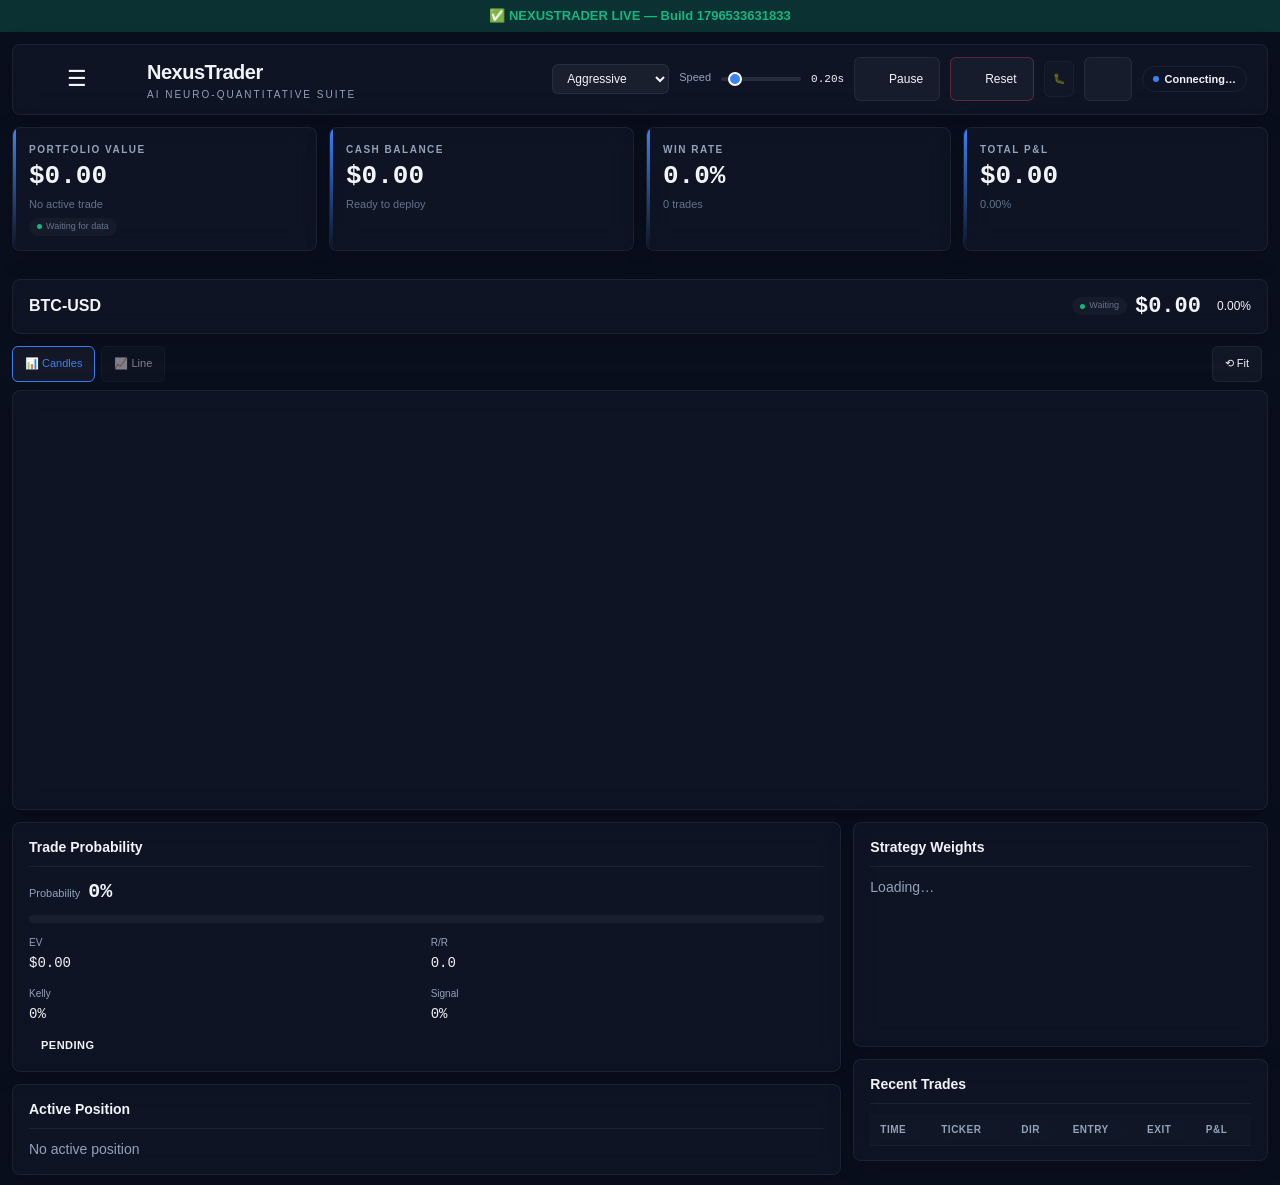
==== commit ceb8bd44: "swarm-api iter 14: fix silent exception swallows in /api/positions — log errors instead of bare 'pas" ====
--- a/dashboard-v2/index.html
+++ b/dashboard-v2/index.html
@@ -10,11 +10,13 @@
   <meta http-equiv="Cache-Control" content="no-cache, no-store, must-revalidate">
   <meta http-equiv="Pragma" content="no-cache">
   <meta http-equiv="Expires" content="0">
-  <!-- Critical resource preloads: CSS + JS (system fonts = zero network dependency) -->
-  <link rel="preload" href="/dashboard-v2/css/main.css?v=1784673479" as="style">
+  <!-- Static CSS (cache-bust via build timestamp) -->
+  <link rel="preload" href="/dashboard-v2/css/main.css?v=BUILD_TS" as="style">
+  <link rel="stylesheet" href="/dashboard-v2/css/main.css?v=BUILD_TS">
+  <!-- Vendor libraries preloaded for fast script injection -->
   <link rel="preload" href="/dashboard-v2/vendor/lucide.min.js" as="script">
   <link rel="preload" href="/dashboard-v2/vendor/lightweight-charts.standalone.production.js" as="script">
-  <link rel="stylesheet" href="/dashboard-v2/css/main.css?v=1784673479">
+  <link rel="preload" href="/dashboard-v2/vendor/chart.umd.min.js" as="script">
   <link rel="manifest" href="/dashboard-v2/manifest.json">
   <meta name="apple-mobile-web-app-capable" content="yes">
   <meta name="apple-mobile-web-app-status-bar-style" content="black-translucent">
--- a/dashboard-v2/css/main.css
+++ b/dashboard-v2/css/main.css
@@ -365,9 +365,9 @@
 /* ═══════════ COLOR-BLIND SAFE PATTERNS ═══════════ */
 /* Use patterns + shapes alongside colors for PnL direction */
 .pnl-up { color: var(--neon-green); }
-.pnl-up::before { content: '▲ '; font-size: 10px; }
+.pnl-up::before { content: '▲ '; font-size: 10px; white-space: pre; }
 .pnl-down { color: var(--neon-red); }
-.pnl-down::before { content: '▼ '; font-size: 10px; }
+.pnl-down::before { content: '▼ '; font-size: 10px; white-space: pre; }
 .pnl-neutral { color: var(--text-secondary); }
 
 /* Striped pattern for charts to aid color-blind users */
--- a/dashboard-v2/css/main.css
+++ b/dashboard-v2/css/main.css
@@ -365,9 +365,9 @@
 /* ═══════════ COLOR-BLIND SAFE PATTERNS ═══════════ */
 /* Use patterns + shapes alongside colors for PnL direction */
 .pnl-up { color: var(--neon-green); }
-.pnl-up::before { content: '▲ '; font-size: 10px; }
+.pnl-up::before { content: '▲ '; font-size: 10px; white-space: pre; }
 .pnl-down { color: var(--neon-red); }
-.pnl-down::before { content: '▼ '; font-size: 10px; }
+.pnl-down::before { content: '▼ '; font-size: 10px; white-space: pre; }
 .pnl-neutral { color: var(--text-secondary); }
 
 /* Striped pattern for charts to aid color-blind users */
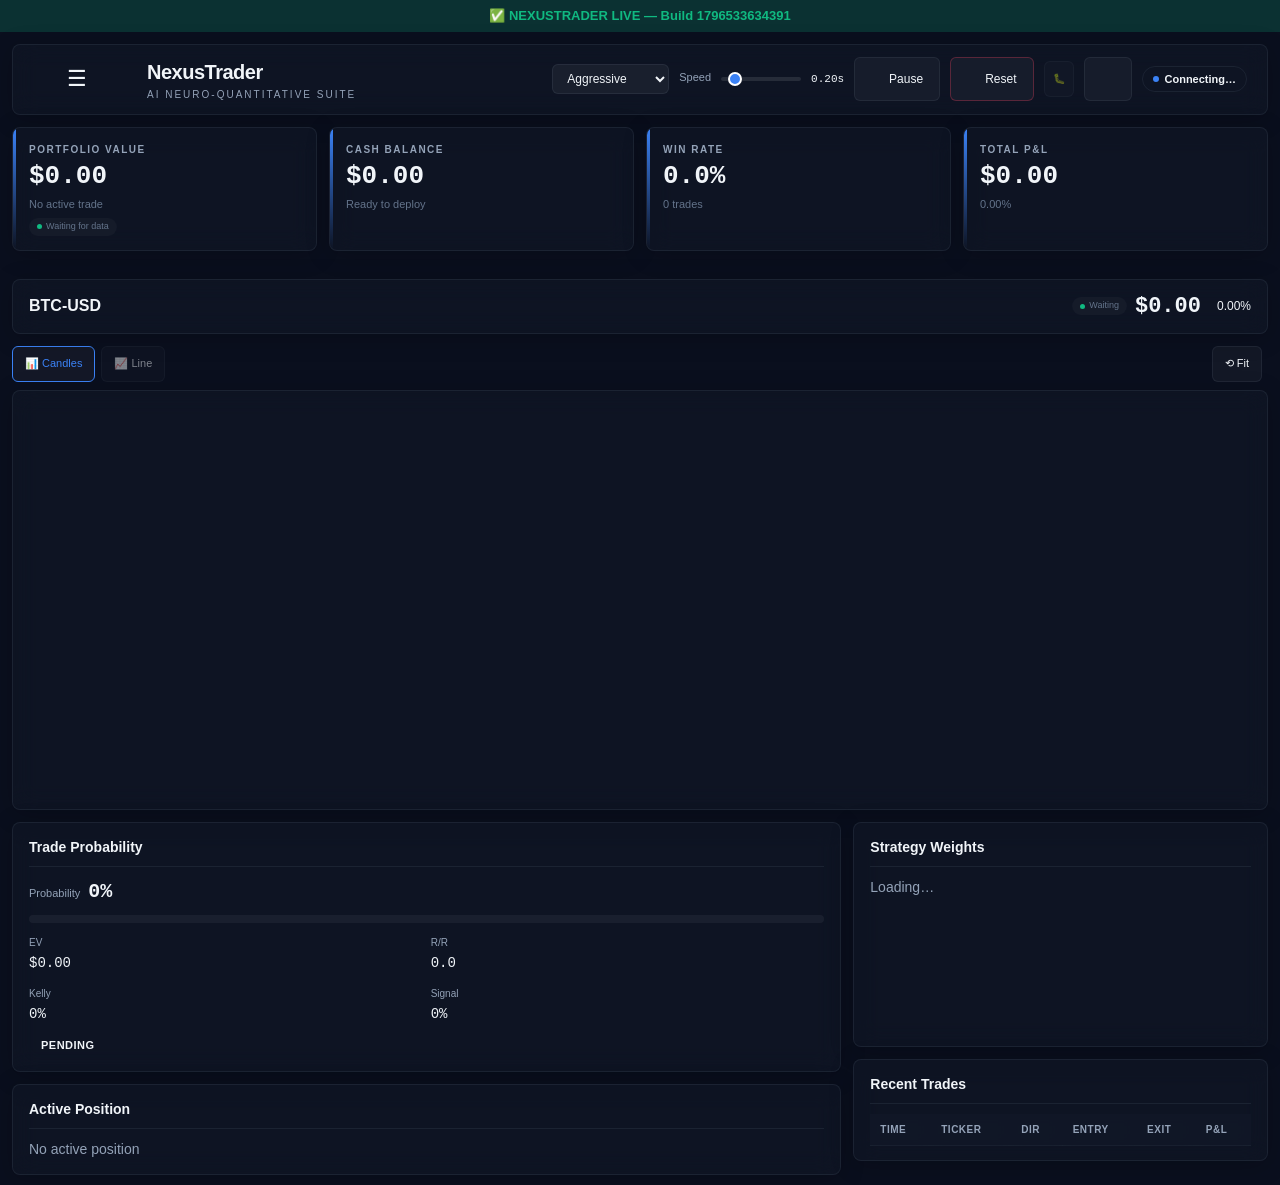
==== commit 13789dc1: "swarm-dashboard iter 50: dynamic cache-bust for CSS link, add chart.js preload" ====
--- a/dashboard-v2/index.html
+++ b/dashboard-v2/index.html
@@ -10,9 +10,8 @@
   <meta http-equiv="Cache-Control" content="no-cache, no-store, must-revalidate">
   <meta http-equiv="Pragma" content="no-cache">
   <meta http-equiv="Expires" content="0">
-  <!-- Static CSS (cache-bust via build timestamp) -->
-  <link rel="preload" href="/dashboard-v2/css/main.css?v=BUILD_TS" as="style">
-  <link rel="stylesheet" href="/dashboard-v2/css/main.css?v=BUILD_TS">
+  <!-- Static CSS — cache-bust with inline timestamp -->
+  <script>document.write('<link rel="preload" href="/dashboard-v2/css/main.css?v='+Date.now()+'" as="style"><link rel="stylesheet" href="/dashboard-v2/css/main.css?v='+Date.now()+'">');</script>
   <!-- Vendor libraries preloaded for fast script injection -->
   <link rel="preload" href="/dashboard-v2/vendor/lucide.min.js" as="script">
   <link rel="preload" href="/dashboard-v2/vendor/lightweight-charts.standalone.production.js" as="script">
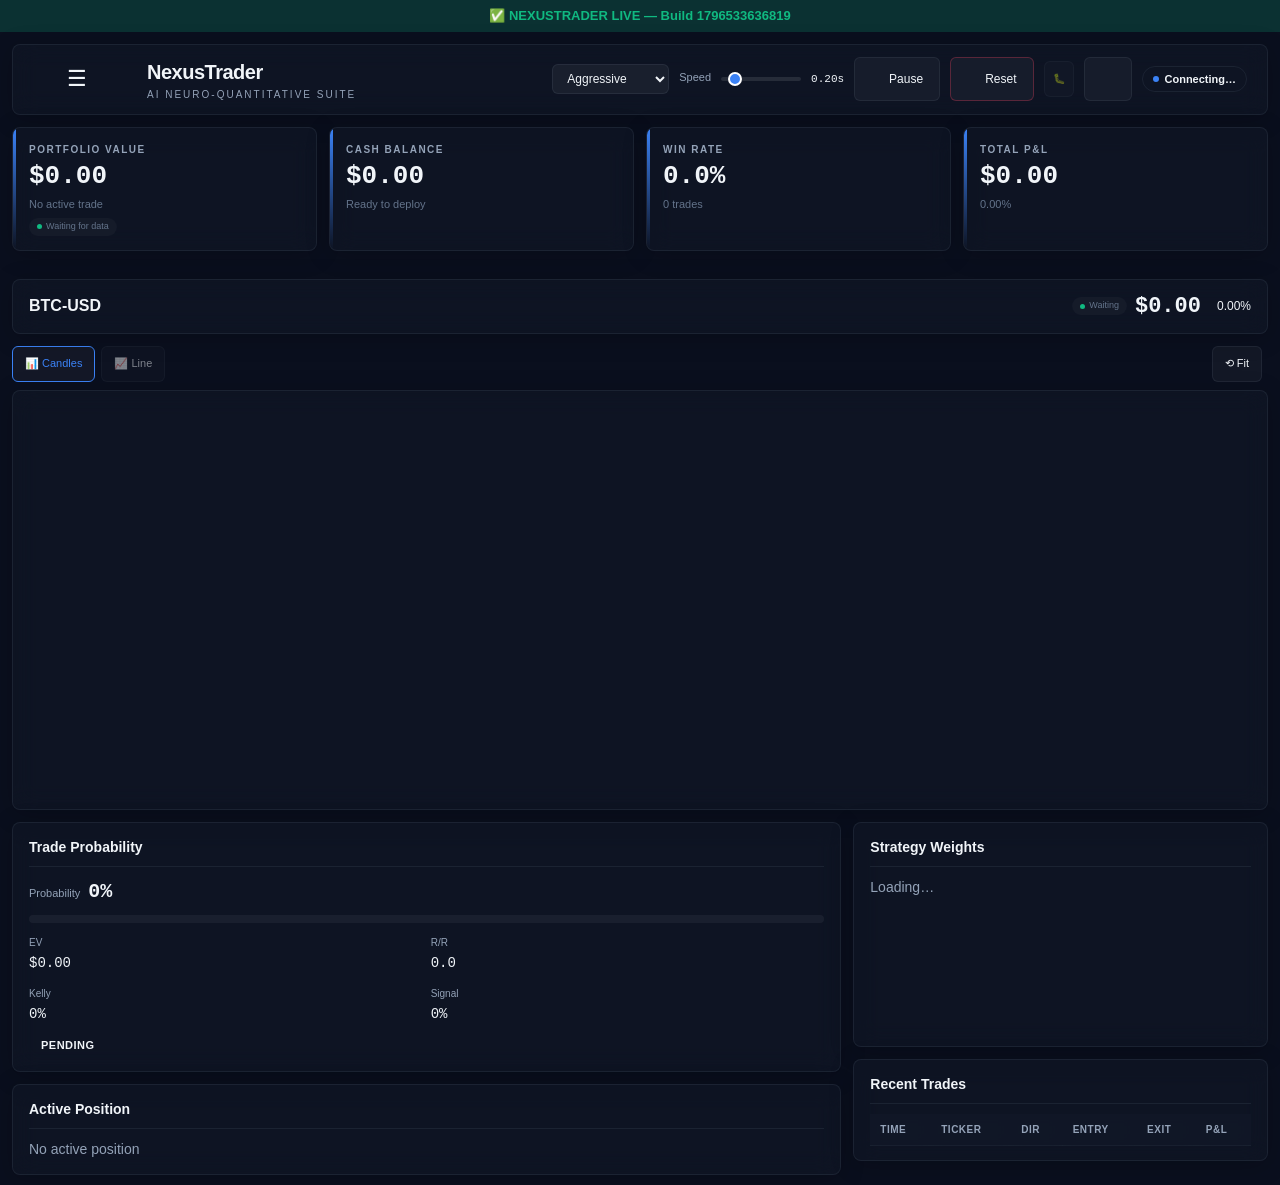
==== commit da92c15b: "swarm-dashboard iter 51: FOUC fix — set CSS href via script instead of document.write" ====
--- a/dashboard-v2/index.html
+++ b/dashboard-v2/index.html
@@ -10,8 +10,8 @@
   <meta http-equiv="Cache-Control" content="no-cache, no-store, must-revalidate">
   <meta http-equiv="Pragma" content="no-cache">
   <meta http-equiv="Expires" content="0">
-  <!-- Static CSS — cache-bust with inline timestamp -->
-  <script>document.write('<link rel="preload" href="/dashboard-v2/css/main.css?v='+Date.now()+'" as="style"><link rel="stylesheet" href="/dashboard-v2/css/main.css?v='+Date.now()+'">');</script>
+  <link rel="stylesheet" href="/dashboard-v2/css/main.css" id="main-css">
+  <script>document.getElementById('main-css').href = '/dashboard-v2/css/main.css?v=' + Date.now();</script>
   <!-- Vendor libraries preloaded for fast script injection -->
   <link rel="preload" href="/dashboard-v2/vendor/lucide.min.js" as="script">
   <link rel="preload" href="/dashboard-v2/vendor/lightweight-charts.standalone.production.js" as="script">
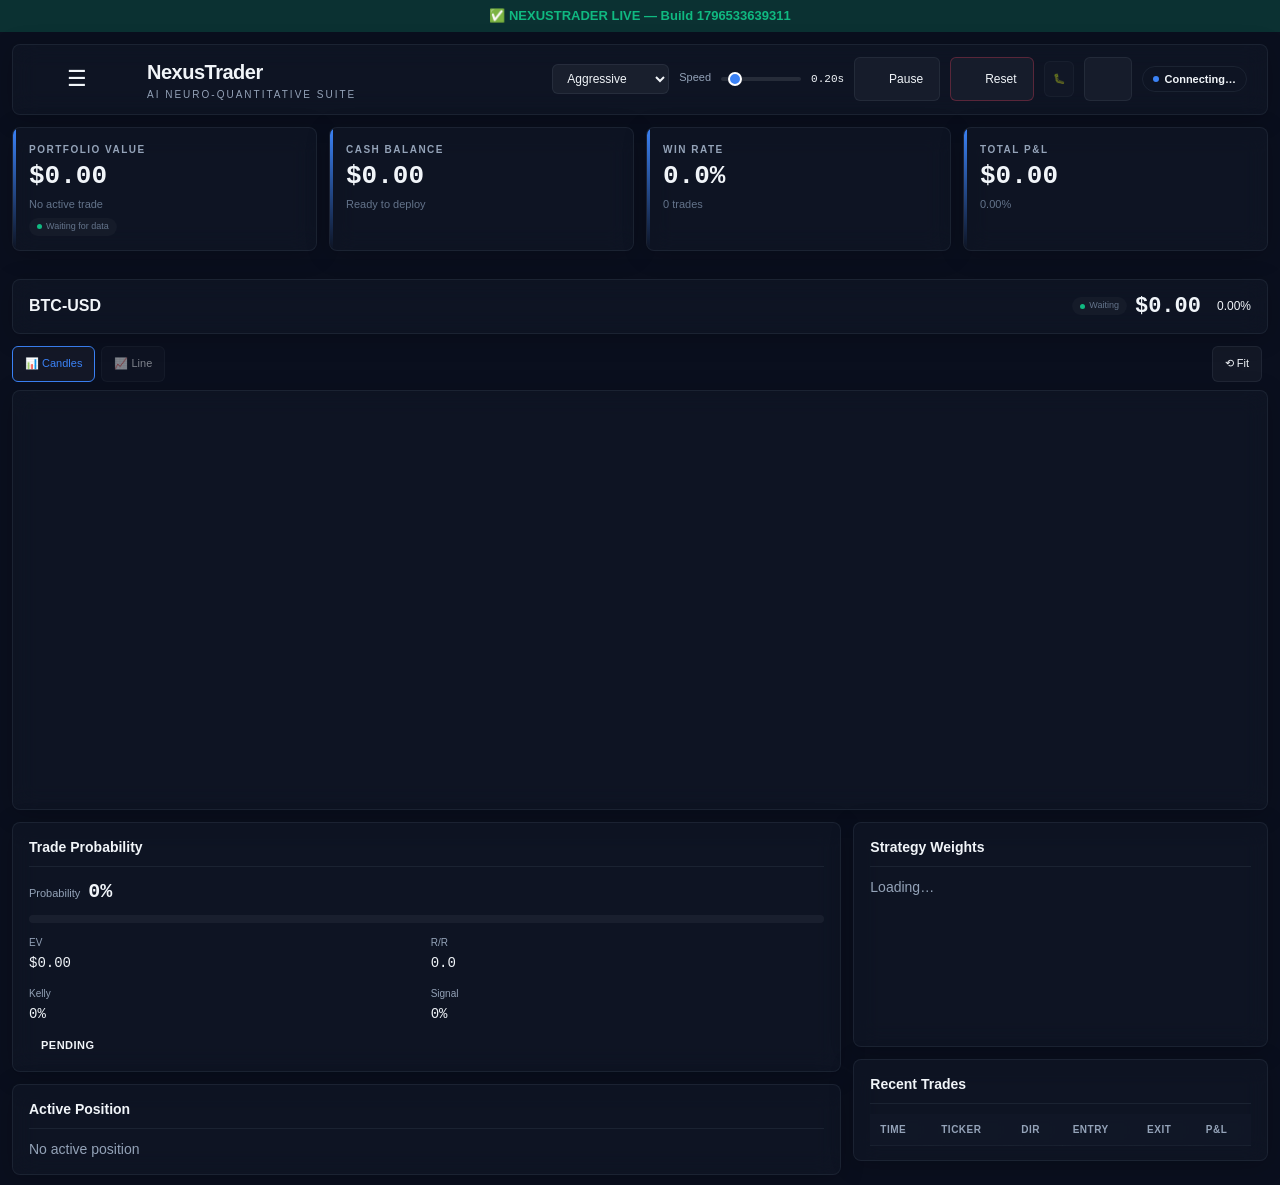
==== commit e758d301: "swarm-dashboard iter 62: update build timestamp metadata" ====
--- a/dashboard-v2/index.html
+++ b/dashboard-v2/index.html
@@ -5,7 +5,7 @@
   <meta name="viewport" content="width=device-width, initial-scale=1.0, viewport-fit=cover, user-scalable=no">
   <title>NexusTrader — AI Neuro-Quantitative Suite</title>
   <meta name="description" content="Algorithmic trading bot with real-time probability estimation, RL optimization, and LLaMA-powered analysis.">
-  <meta name="build-timestamp" content="1784673479">
+  <meta name="build-timestamp" content="1784767482">
   <meta name="theme-color" content="#0a0f1e">
   <meta http-equiv="Cache-Control" content="no-cache, no-store, must-revalidate">
   <meta http-equiv="Pragma" content="no-cache">
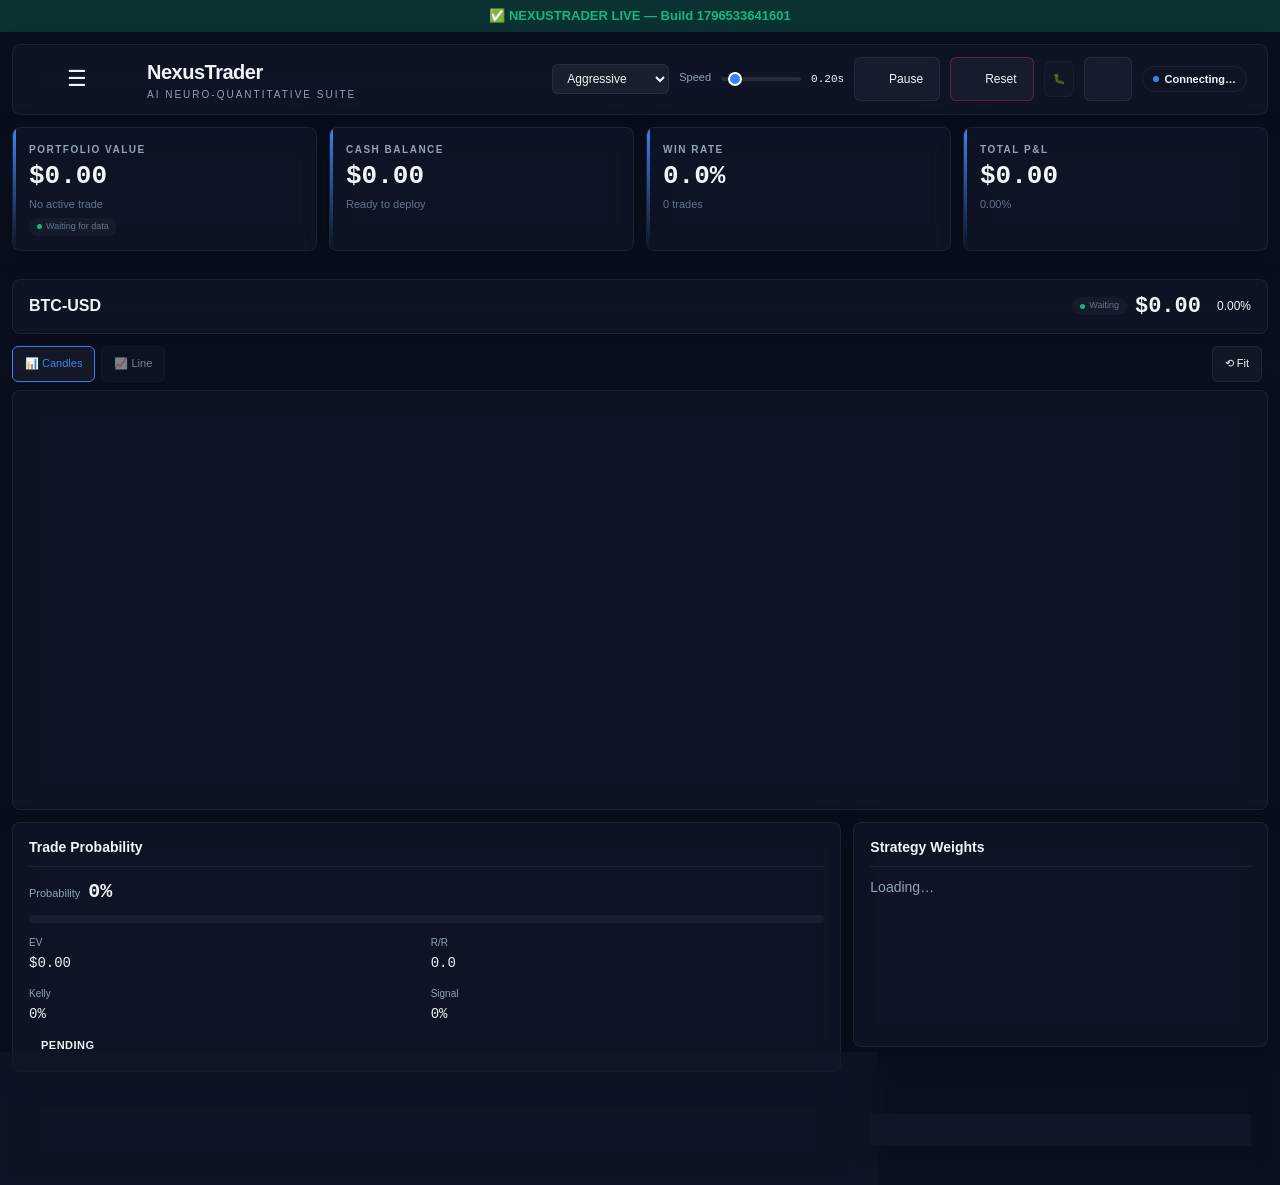
==== commit 9f14d21d: "swarm-dashboard iter 63: deduplicate error trap entries to prevent error flood in fatal display" ====
--- a/dashboard-v2/index.html
+++ b/dashboard-v2/index.html
@@ -427,13 +427,22 @@
 <div id="fatal-error-display" style="display:none;position:fixed;bottom:0;left:0;right:0;background:rgba(244,63,94,0.95);color:white;padding:12px;z-index:99999;font-family:monospace;font-size:12px;max-height:200px;overflow-y:auto" role="alert" aria-live="assertive" aria-label="Fatal error"></div>
 
 <script>
-// Global error trap
+// Global error trap — deduplicate by error message to avoid flooding
+var _errCache = {};
 window.onerror = function(m,u,l,c,e) {
+  var key = m+'|'+u+'|'+l;
+  if (_errCache[key]) return;
+  _errCache[key] = true;
+  setTimeout(function(){ delete _errCache[key]; }, 5000);
   var el = document.getElementById('fatal-error-display');
   el.style.display='block';
   el.innerHTML+='<div>❌ '+m+'<br><small>'+u+':'+l+'</small></div>';
 };
 window.addEventListener('unhandledrejection',function(e) {
+  var key = 'rej:'+String(e.reason||'unknown');
+  if (_errCache[key]) return;
+  _errCache[key] = true;
+  setTimeout(function(){ delete _errCache[key]; }, 5000);
   var el = document.getElementById('fatal-error-display');
   el.style.display='block';
   el.innerHTML+='<div>❌ Promise: '+(e.reason||'unknown')+'</div>';
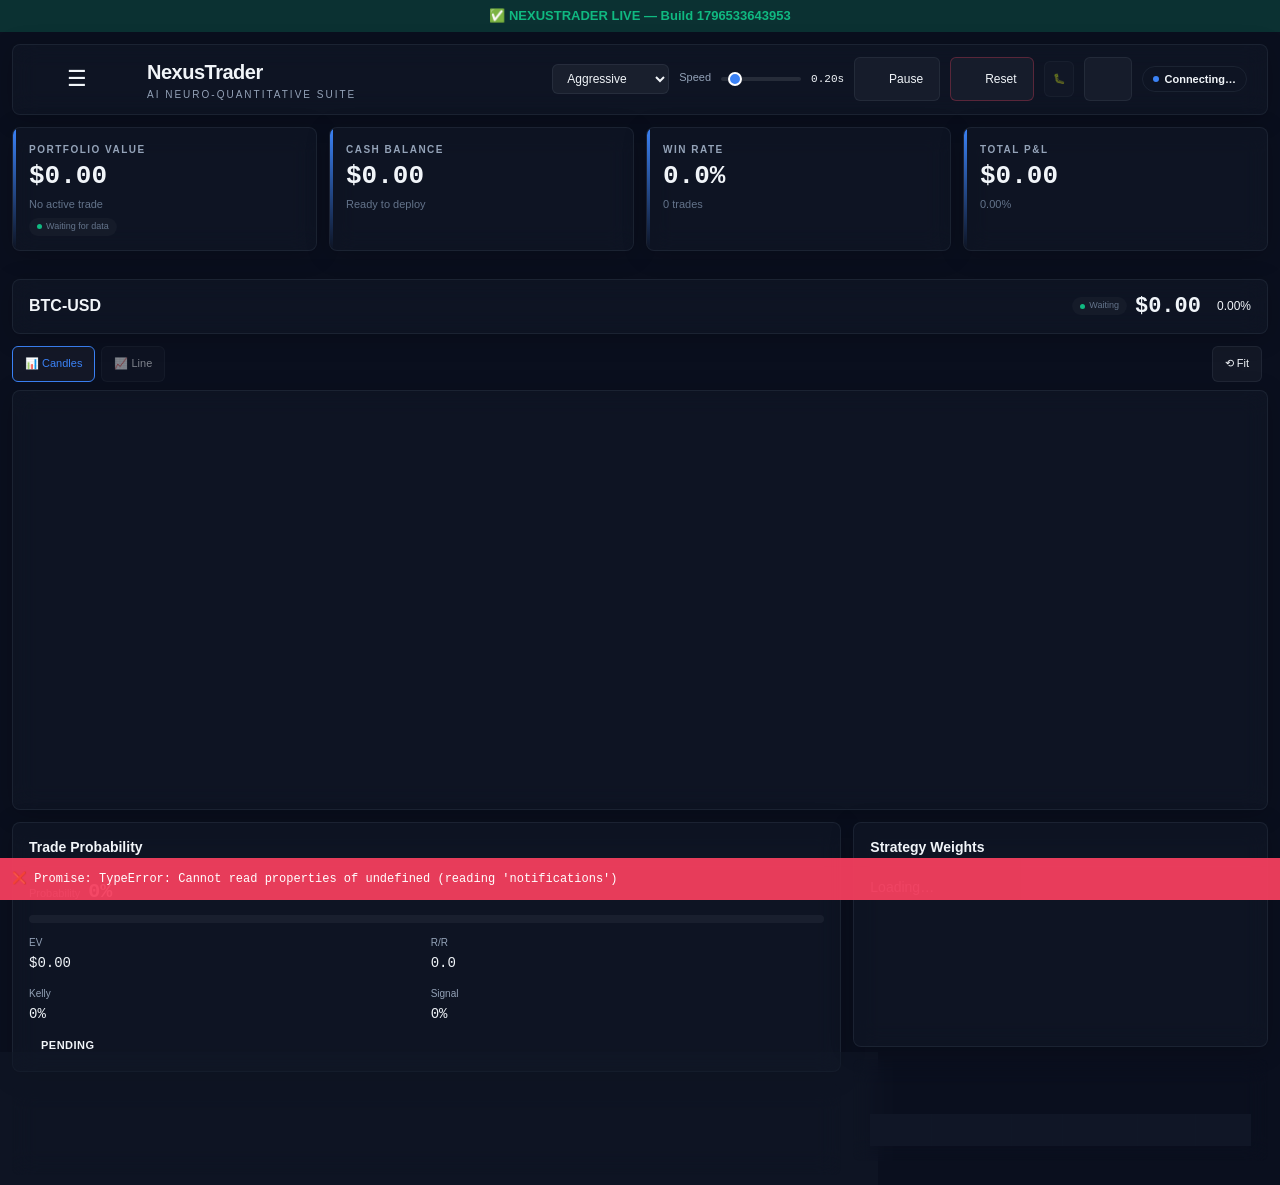
==== commit 546d8e03: "swarm-api iter 29: add today_pnl to /api/init — was missing from init response, dashboard shows toda" ====
--- a/dashboard-v2/index.html
+++ b/dashboard-v2/index.html
@@ -468,7 +468,14 @@
   var ts = Date.now();
   var scripts = ['api','router','dashboard','neural','assets','llm','agents','settings','strategy','optimizations','architecture','logs'];
   function loadNext(i) {
-    if (i >= scripts.length) return;
+    if (i >= scripts.length) {
+      // All scripts loaded — fire a ready event
+      try { document.dispatchEvent(new CustomEvent('nt:scriptsReady')); } catch(e) {}
+      // Manually init modules as DOMContentLoaded already fired by now
+      function safeInit(fn, name) { try { if (typeof fn === 'function') fn(); } catch(e) { console.warn('[Init] ' + name + ':', e); } }
+      safeInit(App.init, 'App');
+      return;
+    }
     var s = document.createElement('script');
     s.src = '/dashboard-v2/js/' + scripts[i] + '.js?v=' + ts;
     s.onload = function() { loadNext(i+1); };
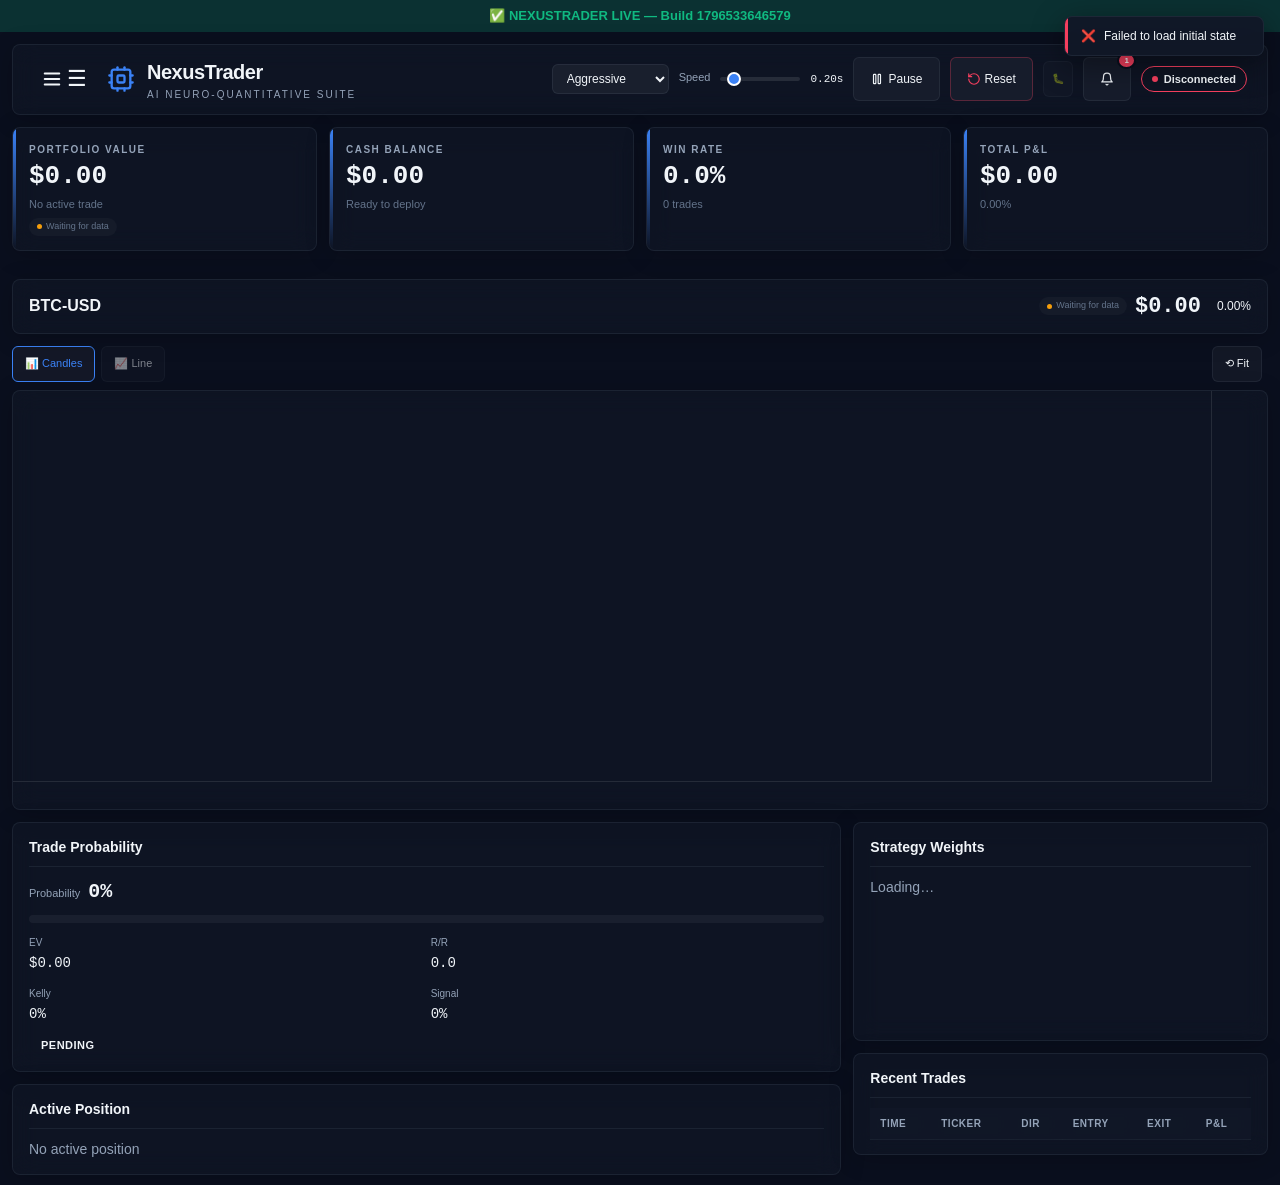
==== commit ea034d81: "swarm-dashboard iter 75: fix dynamic script loading — auto-init modules when DOMContentLoaded alread" ====
--- a/dashboard-v2/index.html
+++ b/dashboard-v2/index.html
@@ -471,9 +471,6 @@
     if (i >= scripts.length) {
       // All scripts loaded — fire a ready event
       try { document.dispatchEvent(new CustomEvent('nt:scriptsReady')); } catch(e) {}
-      // Manually init modules as DOMContentLoaded already fired by now
-      function safeInit(fn, name) { try { if (typeof fn === 'function') fn(); } catch(e) { console.warn('[Init] ' + name + ':', e); } }
-      safeInit(App.init, 'App');
       return;
     }
     var s = document.createElement('script');
